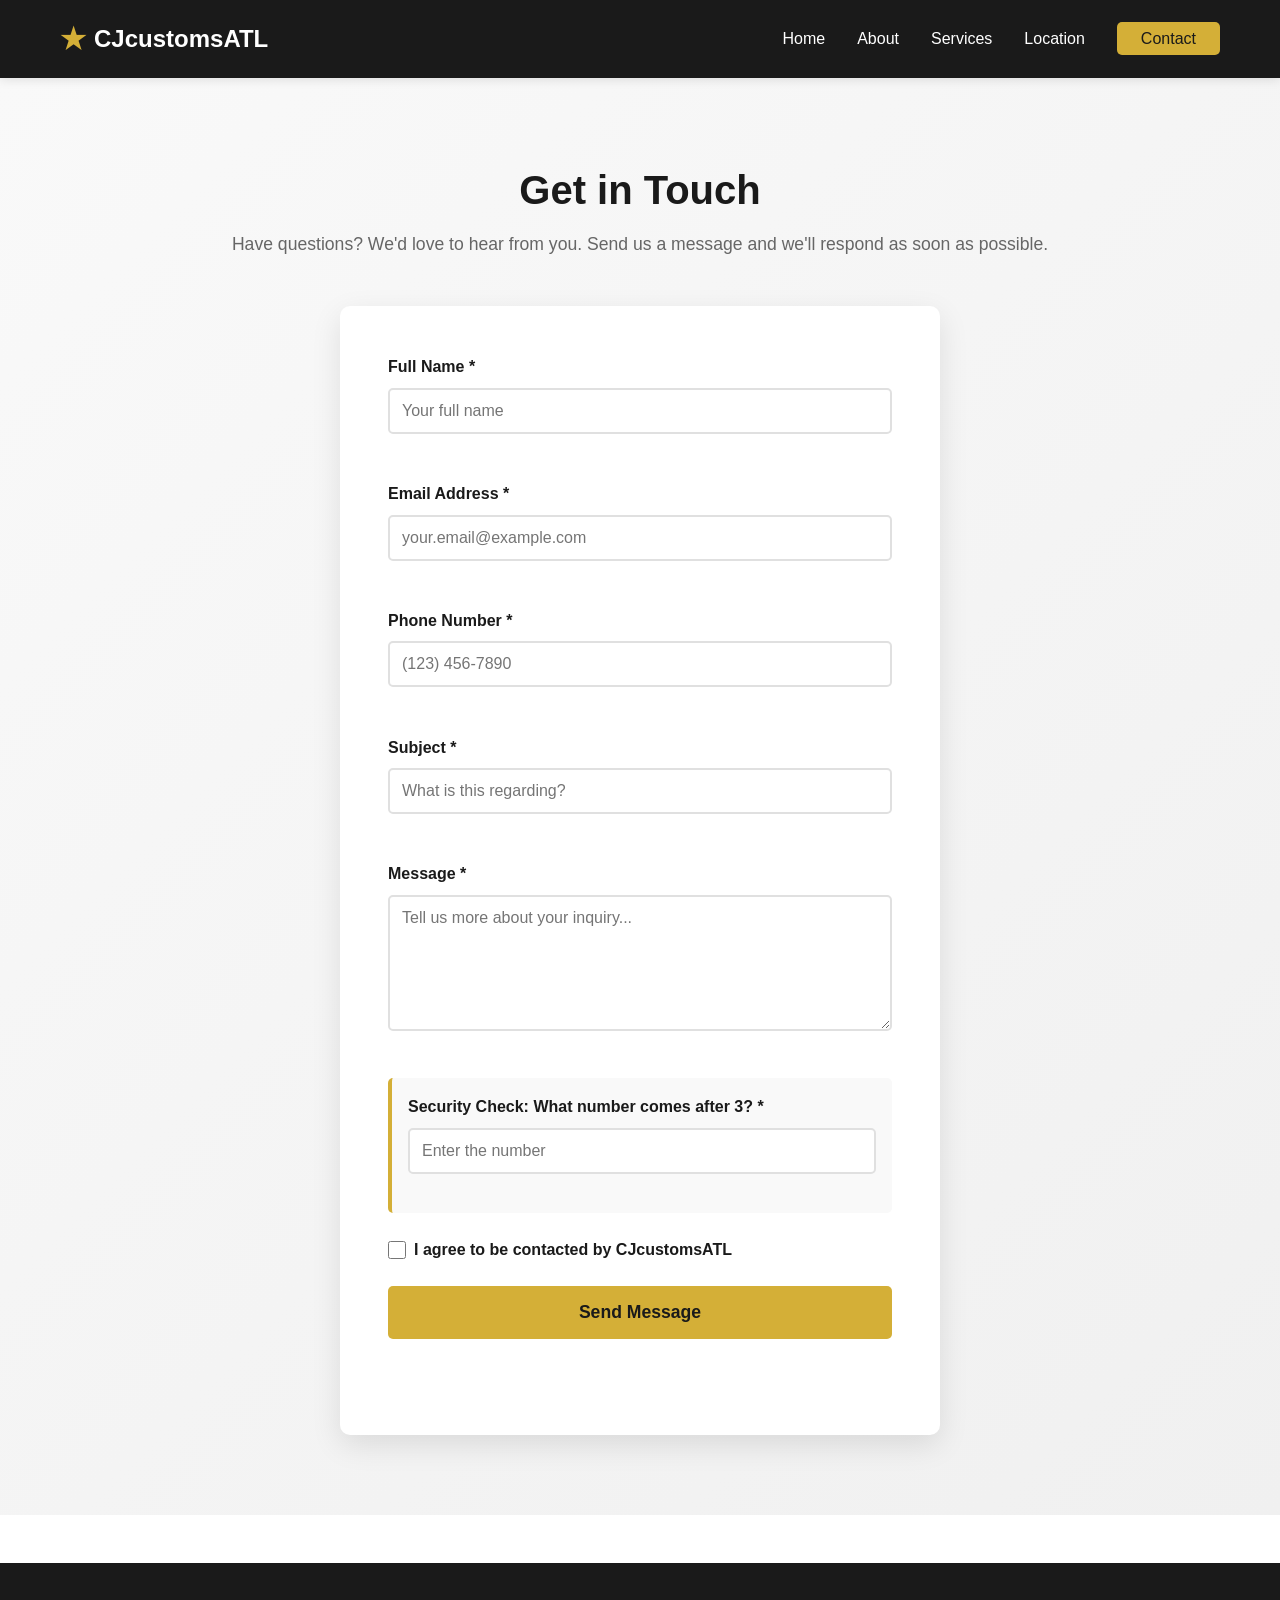
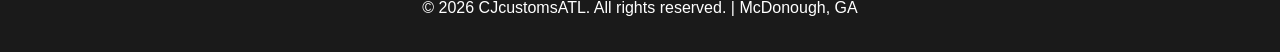
==== contact.html @ 3e55d47b "First Draft" ====
<!DOCTYPE html>
<html lang="en">
<head>
    <meta charset="UTF-8">
    <meta name="viewport" content="width=device-width, initial-scale=1.0">
    <title>Contact - CJcustomsATL</title>
    <link rel="stylesheet" href="styles.css">
</head>
<body>
    <!-- Navigation -->
    <nav class="navbar">
        <div class="container">
            <div class="nav-content">
                <div class="logo">
                    <span class="star">★</span> CJcustomsATL
                </div>
                <ul class="nav-links">
                    <li><a href="index.html#home" class="nav-link">Home</a></li>
                    <li><a href="index.html#about" class="nav-link">About</a></li>
                    <li><a href="index.html#services" class="nav-link">Services</a></li>
                    <li><a href="index.html#location" class="nav-link">Location</a></li>
                    <li><a href="contact.html" class="nav-link cta-link">Contact</a></li>
                </ul>
                <div class="hamburger">
                    <span></span>
                    <span></span>
                    <span></span>
                </div>
            </div>
        </div>
    </nav>

    <!-- Contact Section -->
    <section class="contact-section">
        <div class="container">
            <h1 class="contact-title">Get in Touch</h1>
            <p class="contact-subtitle">Have questions? We'd love to hear from you. Send us a message and we'll respond as soon as possible.</p>
            
            <div class="contact-container">
                <form id="contactForm" class="contact-form">
                    <div class="form-group">
                        <label for="name">Full Name *</label>
                        <input 
                            type="text" 
                            id="name" 
                            name="name" 
                            placeholder="Your full name"
                            required
                        >
                        <span class="error-message" id="nameError"></span>
                    </div>

                    <div class="form-group">
                        <label for="email">Email Address *</label>
                        <input 
                            type="email" 
                            id="email" 
                            name="email" 
                            placeholder="your.email@example.com"
                            required
                        >
                        <span class="error-message" id="emailError"></span>
                    </div>

                    <div class="form-group">
                        <label for="phone">Phone Number *</label>
                        <input 
                            type="tel" 
                            id="phone" 
                            name="phone" 
                            placeholder="(123) 456-7890"
                            required
                        >
                        <span class="error-message" id="phoneError"></span>
                    </div>

                    <div class="form-group">
                        <label for="subject">Subject *</label>
                        <input 
                            type="text" 
                            id="subject" 
                            name="subject" 
                            placeholder="What is this regarding?"
                            required
                        >
                        <span class="error-message" id="subjectError"></span>
                    </div>

                    <div class="form-group">
                        <label for="message">Message *</label>
                        <textarea 
                            id="message" 
                            name="message" 
                            placeholder="Tell us more about your inquiry..."
                            rows="6"
                            required
                        ></textarea>
                        <span class="error-message" id="messageError"></span>
                    </div>

                    <!-- CAPTCHA Protection -->
                    <div class="form-group captcha-group">
                        <label for="captcha">Security Check: What number comes after 3? *</label>
                        <input 
                            type="text" 
                            id="captcha" 
                            name="captcha" 
                            placeholder="Enter the number"
                            required
                        >
                        <span class="error-message" id="captchaError"></span>
                    </div>

                    <div class="form-group checkbox-group">
                        <label>
                            <input 
                                type="checkbox" 
                                id="agreeTerms" 
                                name="agreeTerms" 
                                required
                            >
                            I agree to be contacted by CJcustomsATL
                        </label>
                        <span class="error-message" id="agreeError"></span>
                    </div>

                    <button type="submit" class="btn btn-primary btn-large">Send Message</button>
                    <span class="error-message" id="formError"></span>
                    <span class="success-message" id="formSuccess"></span>
                </form>
            </div>
        </div>
    </section>

    <!-- Footer -->
    <footer class="footer">
        <div class="container">
            <p>&copy; 2026 CJcustomsATL. All rights reserved. | McDonough, GA</p>
        </div>
    </footer>

    <script src="script.js"></script>
</body>
</html>
---- styles.css ----
* {
    margin: 0;
    padding: 0;
    box-sizing: border-box;
}

:root {
    --primary-color: #d4af37;
    --secondary-color: #1a1a1a;
    --text-color: #333;
    --light-text: #666;
    --bg-color: #f9f9f9;
    --white: #ffffff;
    --error-color: #e74c3c;
    --success-color: #27ae60;
    --border-color: #e0e0e0;
}

html {
    scroll-behavior: smooth;
}

body {
    font-family: 'Segoe UI', Tahoma, Geneva, Verdana, sans-serif;
    line-height: 1.6;
    color: var(--text-color);
    background-color: var(--white);
}

.container {
    max-width: 1200px;
    margin: 0 auto;
    padding: 0 20px;
}

/* ===== NAVIGATION ===== */
.navbar {
    background-color: var(--secondary-color);
    color: var(--white);
    padding: 1rem 0;
    position: sticky;
    top: 0;
    z-index: 1000;
    box-shadow: 0 2px 10px rgba(0, 0, 0, 0.1);
}

.nav-content {
    display: flex;
    justify-content: space-between;
    align-items: center;
}

.logo {
    font-size: 1.5rem;
    font-weight: bold;
    display: flex;
    align-items: center;
    gap: 0.5rem;
}

.logo .star {
    color: var(--primary-color);
    font-size: 1.8rem;
}

.nav-links {
    display: flex;
    list-style: none;
    gap: 2rem;
    align-items: center;
}

.nav-link {
    color: var(--white);
    text-decoration: none;
    transition: color 0.3s ease;
    font-weight: 500;
}

.nav-link:hover,
.nav-link.active {
    color: var(--primary-color);
}

.cta-link {
    background-color: var(--primary-color);
    color: var(--secondary-color);
    padding: 0.5rem 1.5rem;
    border-radius: 5px;
    transition: all 0.3s ease;
}

.cta-link:hover {
    background-color: #e5c158;
    transform: translateY(-2px);
}

.hamburger {
    display: none;
    flex-direction: column;
    cursor: pointer;
}

.hamburger span {
    width: 25px;
    height: 3px;
    background-color: var(--white);
    margin: 5px 0;
    transition: 0.3s;
}

/* ===== HERO SECTION ===== */
.hero {
    background: linear-gradient(135deg, var(--secondary-color) 0%, #2d2d2d 100%);
    color: var(--white);
    padding: 120px 0;
    text-align: center;
    position: relative;
    overflow: hidden;
}

.hero-overlay {
    position: absolute;
    top: 0;
    left: 0;
    right: 0;
    bottom: 0;
    background: radial-gradient(circle at 20% 50%, rgba(212, 175, 55, 0.1) 0%, transparent 50%),
                radial-gradient(circle at 80% 80%, rgba(212, 175, 55, 0.05) 0%, transparent 50%);
    pointer-events: none;
}

.hero-content {
    position: relative;
    z-index: 2;
    animation: fadeInUp 0.8s ease;
}

.hero-title {
    font-size: 3.5rem;
    font-weight: bold;
    margin-bottom: 1rem;
    display: flex;
    justify-content: center;
    align-items: center;
    gap: 1rem;
    flex-wrap: wrap;
}

.star {
    color: var(--primary-color);
}

.star.large {
    font-size: 3.5rem;
    animation: twinkle 2s ease-in-out infinite;
}

.hero-subtitle {
    font-size: 1.8rem;
    margin-bottom: 0.5rem;
    color: var(--primary-color);
}

.hero-description {
    font-size: 1.1rem;
    margin-bottom: 2rem;
    color: #ddd;
}

/* ===== BUTTONS ===== */
.btn {
    display: inline-block;
    padding: 0.75rem 2rem;
    border: none;
    border-radius: 5px;
    cursor: pointer;
    font-size: 1rem;
    transition: all 0.3s ease;
    text-decoration: none;
    font-weight: 600;
}

.btn-primary {
    background-color: var(--primary-color);
    color: var(--secondary-color);
}

.btn-primary:hover {
    background-color: #e5c158;
    transform: translateY(-3px);
    box-shadow: 0 10px 25px rgba(212, 175, 55, 0.3);
}

.btn-large {
    padding: 1rem 2.5rem;
    font-size: 1.1rem;
    width: 100%;
}

/* ===== SECTIONS ===== */
section {
    padding: 80px 0;
}

.section-title {
    font-size: 2.5rem;
    text-align: center;
    margin-bottom: 3rem;
    color: var(--secondary-color);
    position: relative;
    display: inline-block;
    width: 100%;
}

.section-title::after {
    content: '';
    position: absolute;
    bottom: -15px;
    left: 50%;
    transform: translateX(-50%);
    width: 60px;
    height: 4px;
    background-color: var(--primary-color);
    border-radius: 2px;
}

/* ===== ABOUT SECTION ===== */
.about {
    background-color: var(--white);
}

.about-content {
    display: grid;
    grid-template-columns: 1fr;
    gap: 3rem;
    align-items: center;
}

.about-text p {
    font-size: 1.1rem;
    color: var(--light-text);
    margin-bottom: 1.5rem;
    line-height: 1.8;
}

.stats {
    display: grid;
    grid-template-columns: repeat(3, 1fr);
    gap: 2rem;
    margin-top: 2rem;
}

.stat {
    text-align: center;
    padding: 2rem;
    background: linear-gradient(135deg, #f5f5f5 0%, #ebebeb 100%);
    border-radius: 10px;
    transition: transform 0.3s ease;
}

.stat:hover {
    transform: translateY(-5px);
}

.stat h3 {
    color: var(--primary-color);
    font-size: 2rem;
    margin-bottom: 0.5rem;
}

.stat p {
    color: var(--light-text);
}

/* ===== SERVICES SECTION ===== */
.services {
    background: linear-gradient(135deg, #f5f5f5 0%, #efefef 100%);
}

.services-grid {
    display: grid;
    grid-template-columns: repeat(auto-fit, minmax(300px, 1fr));
    gap: 2rem;
}

.service-card {
    background-color: var(--white);
    padding: 2rem;
    border-radius: 10px;
    text-align: center;
    transition: all 0.3s ease;
    box-shadow: 0 5px 15px rgba(0, 0, 0, 0.1);
}

.service-card:hover {
    transform: translateY(-10px);
    box-shadow: 0 15px 35px rgba(212, 175, 55, 0.2);
}

.service-icon {
    font-size: 3rem;
    color: var(--primary-color);
    margin-bottom: 1rem;
}

.service-card h3 {
    font-size: 1.5rem;
    margin-bottom: 1rem;
    color: var(--secondary-color);
}

.service-card p {
    color: var(--light-text);
    line-height: 1.6;
}

/* ===== LOCATION SECTION ===== */
.location {
    background-color: var(--secondary-color);
    color: var(--white);
    text-align: center;
}

.location-info h3 {
    font-size: 2rem;
    margin-bottom: 1rem;
    color: var(--primary-color);
}

.location-info p {
    font-size: 1.1rem;
    margin-bottom: 1rem;
}

.location-details {
    background: rgba(212, 175, 55, 0.1);
    padding: 2rem;
    border-radius: 10px;
    margin-top: 2rem;
}

.location-details p {
    margin-bottom: 0.5rem;
}

/* ===== CONTACT SECTION ===== */
.contact-section {
    padding: 80px 0;
    background: linear-gradient(135deg, #f9f9f9 0%, #f0f0f0 100%);
    min-height: 100vh;
}

.contact-title {
    font-size: 2.5rem;
    text-align: center;
    margin-bottom: 0.5rem;
    color: var(--secondary-color);
}

.contact-subtitle {
    text-align: center;
    color: var(--light-text);
    margin-bottom: 3rem;
    font-size: 1.1rem;
}

.contact-container {
    max-width: 600px;
    margin: 0 auto;
    background-color: var(--white);
    padding: 3rem;
    border-radius: 10px;
    box-shadow: 0 10px 30px rgba(0, 0, 0, 0.1);
}

/* ===== FORM STYLES ===== */
.contact-form {
    display: flex;
    flex-direction: column;
    gap: 1.5rem;
}

.form-group {
    display: flex;
    flex-direction: column;
}

.form-group label {
    margin-bottom: 0.5rem;
    font-weight: 600;
    color: var(--secondary-color);
}

.form-group input,
.form-group textarea {
    padding: 0.75rem;
    border: 2px solid var(--border-color);
    border-radius: 5px;
    font-family: inherit;
    font-size: 1rem;
    transition: border-color 0.3s ease;
}

.form-group input:focus,
.form-group textarea:focus {
    outline: none;
    border-color: var(--primary-color);
    box-shadow: 0 0 0 3px rgba(212, 175, 55, 0.1);
}

.form-group input.error,
.form-group textarea.error {
    border-color: var(--error-color);
}

.error-message {
    color: var(--error-color);
    font-size: 0.85rem;
    margin-top: 0.25rem;
    min-height: 1.2rem;
}

.success-message {
    color: var(--success-color);
    font-size: 0.95rem;
    text-align: center;
    padding: 1rem;
    background-color: rgba(39, 174, 96, 0.1);
    border-radius: 5px;
    display: none;
}

.success-message.show {
    display: block;
    animation: slideDown 0.3s ease;
}

.captcha-group {
    background-color: #f9f9f9;
    padding: 1rem;
    border-radius: 5px;
    border-left: 4px solid var(--primary-color);
}

.checkbox-group {
    flex-direction: row;
    align-items: center;
    gap: 0.5rem;
}

.checkbox-group label {
    margin-bottom: 0;
    display: flex;
    align-items: center;
    gap: 0.5rem;
    cursor: pointer;
}

.checkbox-group input[type="checkbox"] {
    width: 18px;
    height: 18px;
    cursor: pointer;
    accent-color: var(--primary-color);
}

.form-group.checkbox-group .error-message {
    grid-column: 1 / -1;
}

/* ===== FOOTER ===== */
.footer {
    background-color: var(--secondary-color);
    color: var(--white);
    text-align: center;
    padding: 2rem 0;
    margin-top: 3rem;
}

/* ===== ANIMATIONS ===== */
@keyframes fadeInUp {
    from {
        opacity: 0;
        transform: translateY(30px);
    }
    to {
        opacity: 1;
        transform: translateY(0);
    }
}

@keyframes twinkle {
    0%, 100% {
        opacity: 1;
    }
    50% {
        opacity: 0.6;
    }
}

@keyframes slideDown {
    from {
        opacity: 0;
        transform: translateY(-10px);
    }
    to {
        opacity: 1;
        transform: translateY(0);
    }
}

/* ===== RESPONSIVE DESIGN ===== */
@media (max-width: 768px) {
    .hamburger {
        display: flex;
    }

    .nav-links {
        display: none;
    }

    .hero-title {
        font-size: 2rem;
    }

    .hero-subtitle {
        font-size: 1.3rem;
    }

    .star.large {
        font-size: 2rem;
    }

    .section-title {
        font-size: 1.8rem;
    }

    .stats {
        grid-template-columns: 1fr;
    }

    .services-grid {
        grid-template-columns: 1fr;
    }

    .hero {
        padding: 60px 0;
    }

    section {
        padding: 40px 0;
    }

    .contact-container {
        padding: 2rem 1rem;
    }

    .contact-form {
        gap: 1rem;
    }

    .form-group input,
    .form-group textarea {
        font-size: 16px;
    }
}

@media (max-width: 480px) {
    .hero-title {
        font-size: 1.5rem;
    }

    .section-title {
        font-size: 1.5rem;
    }

    .btn-large {
        padding: 0.75rem 1.5rem;
        font-size: 1rem;
    }

    .contact-container {
        padding: 1.5rem 1rem;
    }
}
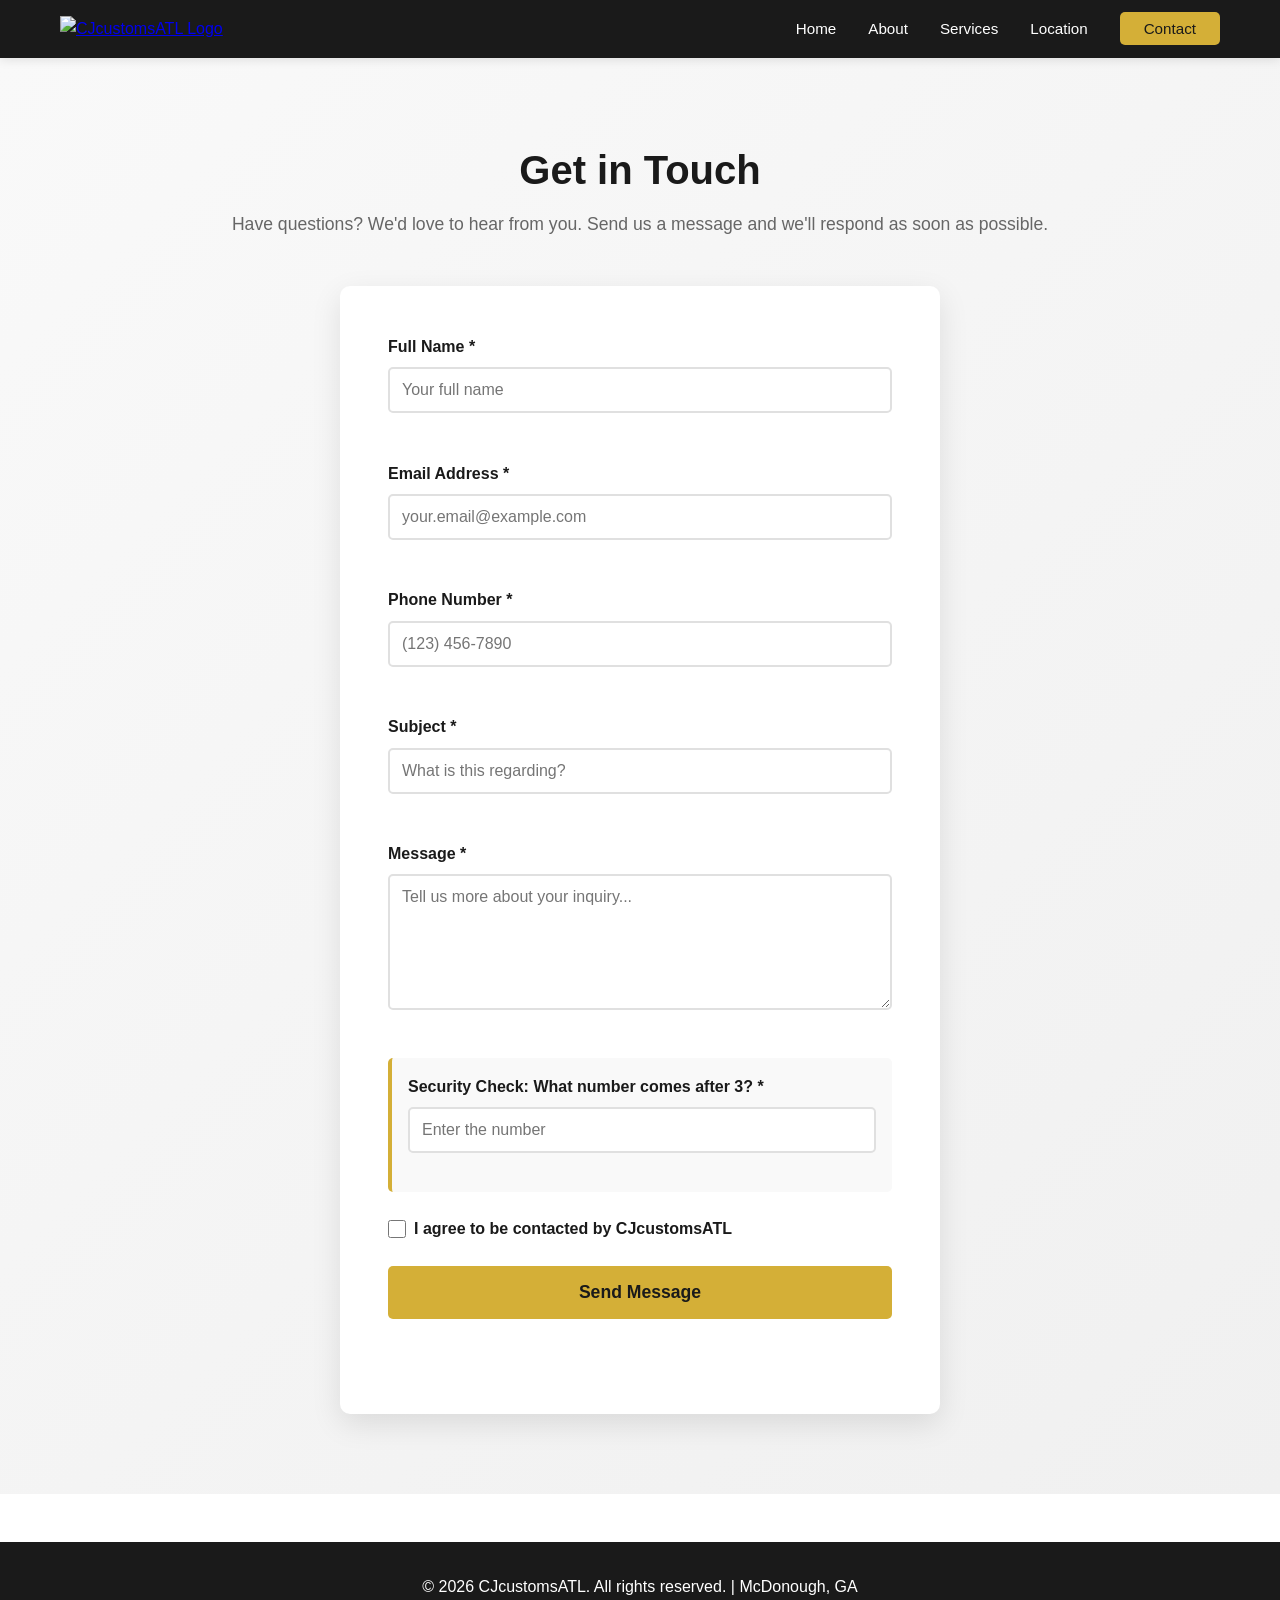
==== commit c618f138: "Refactor contact.html for improved structure" ====
--- a/contact.html
+++ b/contact.html
@@ -11,9 +11,9 @@
     <nav class="navbar">
         <div class="container">
             <div class="nav-content">
-                <div class="logo">
-                    <span class="star">★</span> CJcustomsATL
-                </div>
+                <a href="index.html#home" class="logo-link">
+                    <img src="logo.png" alt="CJcustomsATL Logo" class="logo-image">
+                </a>
                 <ul class="nav-links">
                     <li><a href="index.html#home" class="nav-link">Home</a></li>
                     <li><a href="index.html#about" class="nav-link">About</a></li>
@@ -141,4 +141,4 @@
 
     <script src="script.js"></script>
 </body>
-</html>+</html>
--- a/styles.css
+++ b/styles.css
@@ -75,6 +75,7 @@
     text-decoration: none;
     transition: color 0.3s ease;
     font-weight: 500;
+    font-size: 0.95rem;
 }
 
 .nav-link:hover,
@@ -315,6 +316,254 @@
     line-height: 1.6;
 }
 
+/* ===== GALLERY SECTION ===== */
+.gallery {
+    background-color: var(--white);
+}
+
+.gallery-filters {
+    display: flex;
+    justify-content: center;
+    gap: 1rem;
+    margin-bottom: 3rem;
+    flex-wrap: wrap;
+}
+
+.gallery-filter {
+    padding: 0.75rem 1.5rem;
+    border: 2px solid var(--border-color);
+    background-color: var(--white);
+    color: var(--text-color);
+    cursor: pointer;
+    border-radius: 25px;
+    transition: all 0.3s ease;
+    font-weight: 600;
+    font-size: 0.95rem;
+}
+
+.gallery-filter:hover,
+.gallery-filter.active {
+    background-color: var(--primary-color);
+    color: var(--secondary-color);
+    border-color: var(--primary-color);
+}
+
+.gallery-grid {
+    display: grid;
+    grid-template-columns: repeat(auto-fill, minmax(280px, 1fr));
+    gap: 2rem;
+}
+
+.gallery-item {
+    position: relative;
+    cursor: pointer;
+    border-radius: 10px;
+    overflow: hidden;
+    box-shadow: 0 5px 15px rgba(0, 0, 0, 0.1);
+    transition: all 0.3s ease;
+}
+
+.gallery-item.hidden {
+    display: none;
+}
+
+.gallery-item:hover {
+    transform: translateY(-10px);
+    box-shadow: 0 15px 35px rgba(212, 175, 55, 0.2);
+}
+
+.gallery-image {
+    position: relative;
+    width: 100%;
+    height: 250px;
+    overflow: hidden;
+    background-color: #f0f0f0;
+}
+
+.gallery-image img {
+    width: 100%;
+    height: 100%;
+    object-fit: cover;
+    transition: transform 0.3s ease;
+}
+
+.gallery-item:hover .gallery-image img {
+    transform: scale(1.1);
+}
+
+.gallery-overlay {
+    position: absolute;
+    top: 0;
+    left: 0;
+    right: 0;
+    bottom: 0;
+    background: rgba(0, 0, 0, 0.5);
+    display: flex;
+    align-items: center;
+    justify-content: center;
+    opacity: 0;
+    transition: opacity 0.3s ease;
+}
+
+.gallery-item:hover .gallery-overlay {
+    opacity: 1;
+}
+
+.view-icon {
+    font-size: 2rem;
+    animation: pulse 1s ease-in-out infinite;
+}
+
+.gallery-item h3 {
+    padding: 1rem;
+    font-size: 1.2rem;
+    color: var(--secondary-color);
+    margin: 0;
+}
+
+.gallery-item p {
+    padding: 0 1rem 1rem;
+    color: var(--light-text);
+    font-size: 0.9rem;
+    margin: 0;
+}
+
+/* ===== LIGHTBOX ===== */
+.lightbox {
+    display: none;
+    position: fixed;
+    top: 0;
+    left: 0;
+    width: 100%;
+    height: 100%;
+    background: rgba(0, 0, 0, 0.9);
+    z-index: 2000;
+    align-items: center;
+    justify-content: center;
+}
+
+.lightbox.active {
+    display: flex;
+}
+
+.lightbox-content {
+    position: relative;
+    max-width: 90%;
+    max-height: 90vh;
+    display: flex;
+    flex-direction: column;
+    align-items: center;
+    gap: 1rem;
+}
+
+.lightbox-image {
+    max-width: 100%;
+    max-height: 70vh;
+    object-fit: contain;
+    border-radius: 10px;
+}
+
+.lightbox-caption {
+    color: var(--white);
+    font-size: 1.1rem;
+    text-align: center;
+}
+
+.lightbox-close,
+.lightbox-prev,
+.lightbox-next {
+    position: absolute;
+    background-color: var(--primary-color);
+    color: var(--secondary-color);
+    border: none;
+    font-size: 1.5rem;
+    padding: 0.75rem 1rem;
+    cursor: pointer;
+    border-radius: 5px;
+    transition: all 0.3s ease;
+    font-weight: bold;
+}
+
+.lightbox-close:hover,
+.lightbox-prev:hover,
+.lightbox-next:hover {
+    background-color: #e5c158;
+    transform: scale(1.1);
+}
+
+.lightbox-close {
+    top: 1rem;
+    right: 1rem;
+}
+
+.lightbox-prev {
+    left: 1rem;
+    top: 50%;
+    transform: translateY(-50%);
+}
+
+.lightbox-next {
+    right: 1rem;
+    top: 50%;
+    transform: translateY(-50%);
+}
+
+/* ===== VIDEOS SECTION ===== */
+.videos {
+    background: linear-gradient(135deg, #f5f5f5 0%, #efefef 100%);
+}
+
+.videos-grid {
+    display: grid;
+    grid-template-columns: repeat(auto-fit, minmax(350px, 1fr));
+    gap: 3rem;
+}
+
+.video-item {
+    background-color: var(--white);
+    border-radius: 10px;
+    overflow: hidden;
+    box-shadow: 0 5px 15px rgba(0, 0, 0, 0.1);
+    transition: all 0.3s ease;
+}
+
+.video-item:hover {
+    transform: translateY(-10px);
+    box-shadow: 0 15px 35px rgba(212, 175, 55, 0.2);
+}
+
+.video-wrapper {
+    position: relative;
+    width: 100%;
+    padding-bottom: 56.25%;
+    height: 0;
+    overflow: hidden;
+    background-color: #000;
+}
+
+.video-wrapper iframe {
+    position: absolute;
+    top: 0;
+    left: 0;
+    width: 100%;
+    height: 100%;
+    border: none;
+}
+
+.video-item h3 {
+    padding: 1.5rem 1.5rem 0.5rem;
+    font-size: 1.3rem;
+    color: var(--secondary-color);
+    margin: 0;
+}
+
+.video-item p {
+    padding: 0 1.5rem 1.5rem;
+    color: var(--light-text);
+    margin: 0;
+    line-height: 1.6;
+}
+
 /* ===== LOCATION SECTION ===== */
 .location {
     background-color: var(--secondary-color);
@@ -509,6 +758,15 @@
     }
 }
 
+@keyframes pulse {
+    0%, 100% {
+        transform: scale(1);
+    }
+    50% {
+        transform: scale(1.2);
+    }
+}
+
 /* ===== RESPONSIVE DESIGN ===== */
 @media (max-width: 768px) {
     .hamburger {
@@ -543,6 +801,29 @@
         grid-template-columns: 1fr;
     }
 
+    .gallery-grid {
+        grid-template-columns: repeat(auto-fill, minmax(200px, 1fr));
+        gap: 1rem;
+    }
+
+    .gallery-image {
+        height: 200px;
+    }
+
+    .gallery-filters {
+        gap: 0.5rem;
+    }
+
+    .gallery-filter {
+        padding: 0.5rem 1rem;
+        font-size: 0.85rem;
+    }
+
+    .videos-grid {
+        grid-template-columns: 1fr;
+        gap: 2rem;
+    }
+
     .hero {
         padding: 60px 0;
     }
@@ -563,6 +844,12 @@
     .form-group textarea {
         font-size: 16px;
     }
+
+    .lightbox-prev,
+    .lightbox-next {
+        font-size: 1.2rem;
+        padding: 0.5rem 0.75rem;
+    }
 }
 
 @media (max-width: 480px) {
@@ -582,4 +869,26 @@
     .contact-container {
         padding: 1.5rem 1rem;
     }
-}+
+    .gallery-grid {
+        grid-template-columns: repeat(auto-fill, minmax(150px, 1fr));
+        gap: 0.75rem;
+    }
+
+    .gallery-image {
+        height: 150px;
+    }
+
+    .nav-links {
+        flex-direction: column;
+    }
+
+    .lightbox-content {
+        max-width: 95%;
+    }
+
+    .lightbox-prev,
+    .lightbox-next {
+        display: none;
+    }
+}
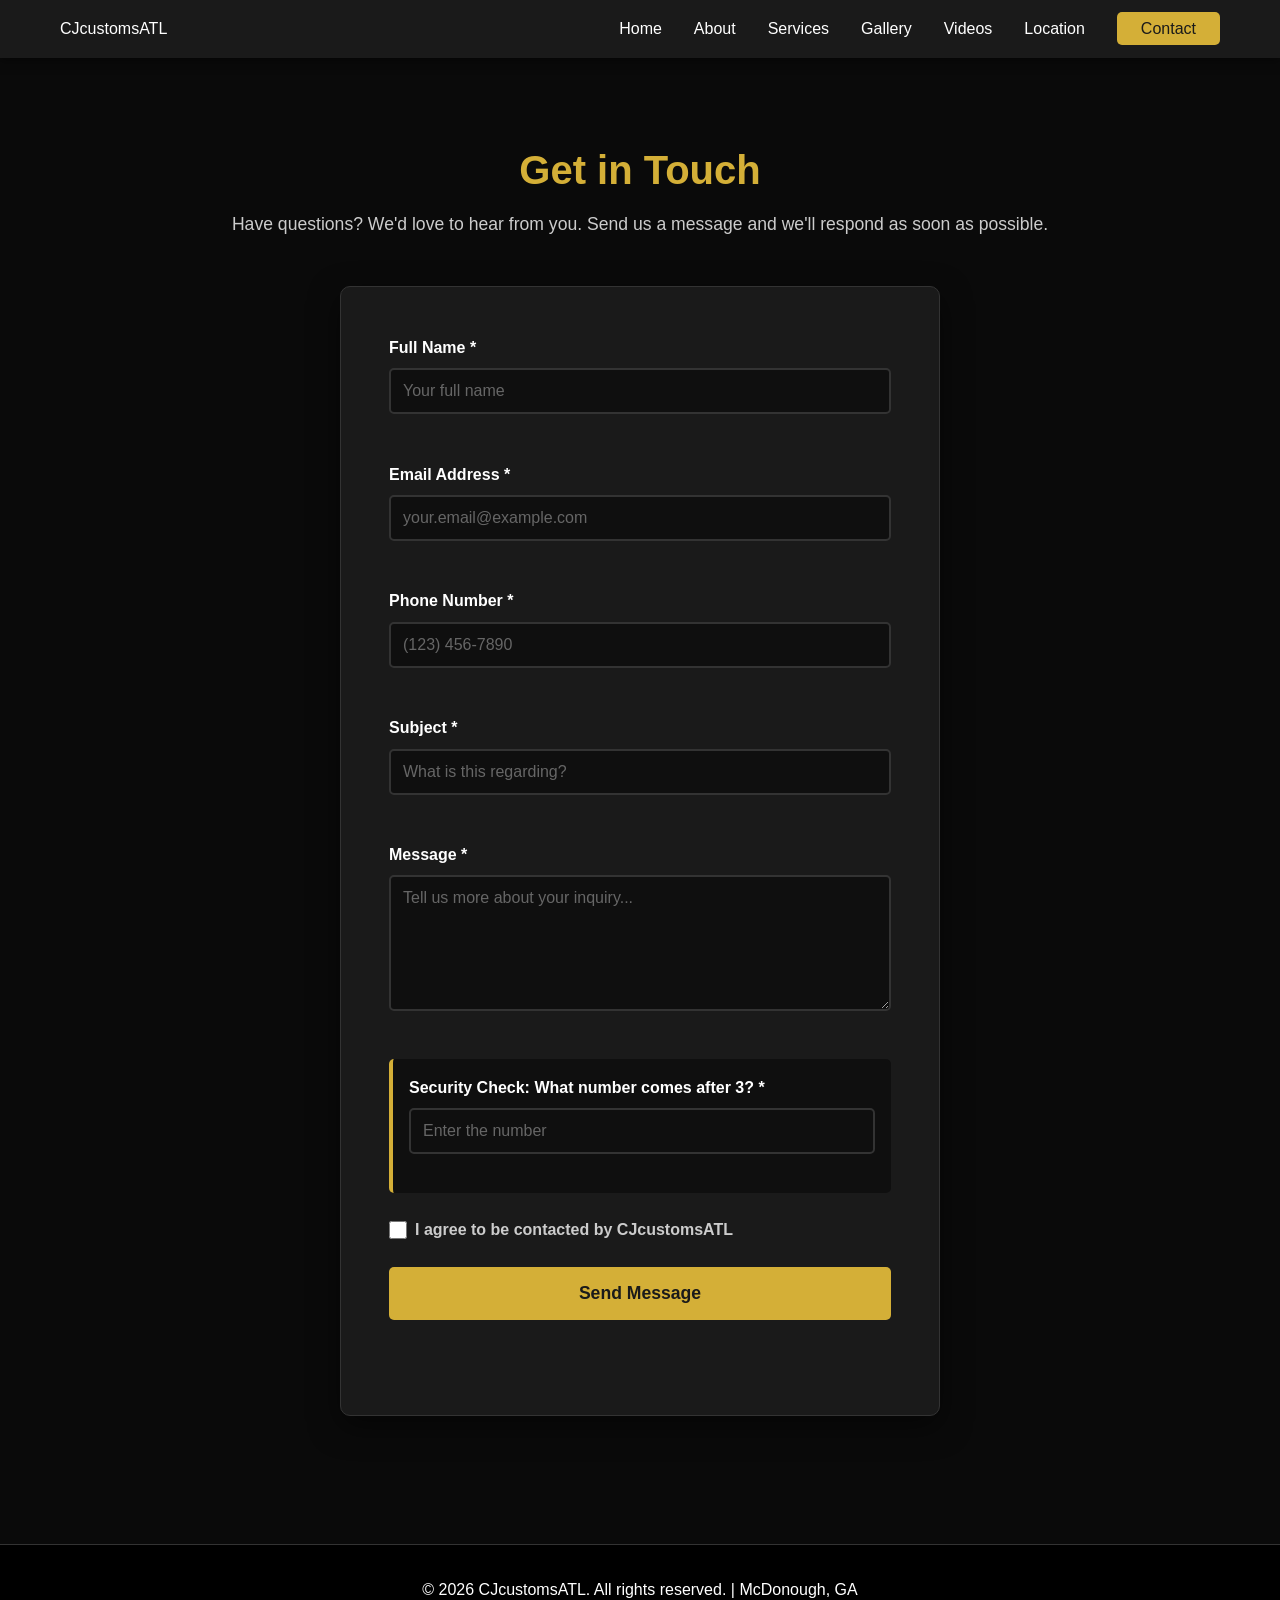
==== commit 349c36be: "Refactor contact.html structure and navigation" ====
--- a/contact.html
+++ b/contact.html
@@ -11,13 +11,13 @@
     <nav class="navbar">
         <div class="container">
             <div class="nav-content">
-                <a href="index.html#home" class="logo-link">
-                    <img src="logo.png" alt="CJcustomsATL Logo" class="logo-image">
-                </a>
+                <div class="logo">CJcustomsATL</div>
                 <ul class="nav-links">
                     <li><a href="index.html#home" class="nav-link">Home</a></li>
                     <li><a href="index.html#about" class="nav-link">About</a></li>
                     <li><a href="index.html#services" class="nav-link">Services</a></li>
+                    <li><a href="index.html#gallery" class="nav-link">Gallery</a></li>
+                    <li><a href="index.html#videos" class="nav-link">Videos</a></li>
                     <li><a href="index.html#location" class="nav-link">Location</a></li>
                     <li><a href="contact.html" class="nav-link cta-link">Contact</a></li>
                 </ul>
--- a/styles.css
+++ b/styles.css
@@ -7,13 +7,13 @@
 :root {
     --primary-color: #d4af37;
     --secondary-color: #1a1a1a;
-    --text-color: #333;
-    --light-text: #666;
-    --bg-color: #f9f9f9;
+    --text-color: #ffffff;
+    --light-text: #cccccc;
+    --bg-color: #0a0a0a;
     --white: #ffffff;
     --error-color: #e74c3c;
     --success-color: #27ae60;
-    --border-color: #e0e0e0;
+    --border-color: #333333;
 }
 
 html {
@@ -24,7 +24,7 @@
     font-family: 'Segoe UI', Tahoma, Geneva, Verdana, sans-serif;
     line-height: 1.6;
     color: var(--text-color);
-    background-color: var(--white);
+    background-color: var(--bg-color);
 }
 
 .container {
@@ -41,7 +41,7 @@
     position: sticky;
     top: 0;
     z-index: 1000;
-    box-shadow: 0 2px 10px rgba(0, 0, 0, 0.1);
+    box-shadow: 0 2px 10px rgba(0, 0, 0, 0.5);
 }
 
 .nav-content {
@@ -50,17 +50,22 @@
     align-items: center;
 }
 
-.logo {
-    font-size: 1.5rem;
-    font-weight: bold;
+/* ===== LOGO ===== */
+.logo-link {
     display: flex;
     align-items: center;
-    gap: 0.5rem;
-}
-
-.logo .star {
-    color: var(--primary-color);
-    font-size: 1.8rem;
+    text-decoration: none;
+    transition: transform 0.3s ease;
+}
+
+.logo-link:hover {
+    transform: scale(1.05);
+}
+
+.logo-image {
+    height: 60px;
+    width: auto;
+    object-fit: contain;
 }
 
 .nav-links {
@@ -75,7 +80,6 @@
     text-decoration: none;
     transition: color 0.3s ease;
     font-weight: 500;
-    font-size: 0.95rem;
 }
 
 .nav-link:hover,
@@ -112,7 +116,7 @@
 
 /* ===== HERO SECTION ===== */
 .hero {
-    background: linear-gradient(135deg, var(--secondary-color) 0%, #2d2d2d 100%);
+    background: linear-gradient(135deg, var(--secondary-color) 0%, #0f0f0f 100%);
     color: var(--white);
     padding: 120px 0;
     text-align: center;
@@ -166,7 +170,7 @@
 .hero-description {
     font-size: 1.1rem;
     margin-bottom: 2rem;
-    color: #ddd;
+    color: var(--light-text);
 }
 
 /* ===== BUTTONS ===== */
@@ -208,7 +212,7 @@
     font-size: 2.5rem;
     text-align: center;
     margin-bottom: 3rem;
-    color: var(--secondary-color);
+    color: var(--primary-color);
     position: relative;
     display: inline-block;
     width: 100%;
@@ -228,7 +232,7 @@
 
 /* ===== ABOUT SECTION ===== */
 .about {
-    background-color: var(--white);
+    background-color: var(--secondary-color);
 }
 
 .about-content {
@@ -255,13 +259,15 @@
 .stat {
     text-align: center;
     padding: 2rem;
-    background: linear-gradient(135deg, #f5f5f5 0%, #ebebeb 100%);
+    background: linear-gradient(135deg, #1a1a2e 0%, #0f1419 100%);
     border-radius: 10px;
     transition: transform 0.3s ease;
+    border: 1px solid var(--border-color);
 }
 
 .stat:hover {
     transform: translateY(-5px);
+    border-color: var(--primary-color);
 }
 
 .stat h3 {
@@ -276,7 +282,7 @@
 
 /* ===== SERVICES SECTION ===== */
 .services {
-    background: linear-gradient(135deg, #f5f5f5 0%, #efefef 100%);
+    background: var(--bg-color);
 }
 
 .services-grid {
@@ -286,17 +292,19 @@
 }
 
 .service-card {
-    background-color: var(--white);
+    background-color: var(--secondary-color);
     padding: 2rem;
     border-radius: 10px;
     text-align: center;
     transition: all 0.3s ease;
-    box-shadow: 0 5px 15px rgba(0, 0, 0, 0.1);
+    box-shadow: 0 5px 15px rgba(0, 0, 0, 0.3);
+    border: 1px solid var(--border-color);
 }
 
 .service-card:hover {
     transform: translateY(-10px);
     box-shadow: 0 15px 35px rgba(212, 175, 55, 0.2);
+    border-color: var(--primary-color);
 }
 
 .service-icon {
@@ -308,7 +316,7 @@
 .service-card h3 {
     font-size: 1.5rem;
     margin-bottom: 1rem;
-    color: var(--secondary-color);
+    color: var(--white);
 }
 
 .service-card p {
@@ -316,254 +324,6 @@
     line-height: 1.6;
 }
 
-/* ===== GALLERY SECTION ===== */
-.gallery {
-    background-color: var(--white);
-}
-
-.gallery-filters {
-    display: flex;
-    justify-content: center;
-    gap: 1rem;
-    margin-bottom: 3rem;
-    flex-wrap: wrap;
-}
-
-.gallery-filter {
-    padding: 0.75rem 1.5rem;
-    border: 2px solid var(--border-color);
-    background-color: var(--white);
-    color: var(--text-color);
-    cursor: pointer;
-    border-radius: 25px;
-    transition: all 0.3s ease;
-    font-weight: 600;
-    font-size: 0.95rem;
-}
-
-.gallery-filter:hover,
-.gallery-filter.active {
-    background-color: var(--primary-color);
-    color: var(--secondary-color);
-    border-color: var(--primary-color);
-}
-
-.gallery-grid {
-    display: grid;
-    grid-template-columns: repeat(auto-fill, minmax(280px, 1fr));
-    gap: 2rem;
-}
-
-.gallery-item {
-    position: relative;
-    cursor: pointer;
-    border-radius: 10px;
-    overflow: hidden;
-    box-shadow: 0 5px 15px rgba(0, 0, 0, 0.1);
-    transition: all 0.3s ease;
-}
-
-.gallery-item.hidden {
-    display: none;
-}
-
-.gallery-item:hover {
-    transform: translateY(-10px);
-    box-shadow: 0 15px 35px rgba(212, 175, 55, 0.2);
-}
-
-.gallery-image {
-    position: relative;
-    width: 100%;
-    height: 250px;
-    overflow: hidden;
-    background-color: #f0f0f0;
-}
-
-.gallery-image img {
-    width: 100%;
-    height: 100%;
-    object-fit: cover;
-    transition: transform 0.3s ease;
-}
-
-.gallery-item:hover .gallery-image img {
-    transform: scale(1.1);
-}
-
-.gallery-overlay {
-    position: absolute;
-    top: 0;
-    left: 0;
-    right: 0;
-    bottom: 0;
-    background: rgba(0, 0, 0, 0.5);
-    display: flex;
-    align-items: center;
-    justify-content: center;
-    opacity: 0;
-    transition: opacity 0.3s ease;
-}
-
-.gallery-item:hover .gallery-overlay {
-    opacity: 1;
-}
-
-.view-icon {
-    font-size: 2rem;
-    animation: pulse 1s ease-in-out infinite;
-}
-
-.gallery-item h3 {
-    padding: 1rem;
-    font-size: 1.2rem;
-    color: var(--secondary-color);
-    margin: 0;
-}
-
-.gallery-item p {
-    padding: 0 1rem 1rem;
-    color: var(--light-text);
-    font-size: 0.9rem;
-    margin: 0;
-}
-
-/* ===== LIGHTBOX ===== */
-.lightbox {
-    display: none;
-    position: fixed;
-    top: 0;
-    left: 0;
-    width: 100%;
-    height: 100%;
-    background: rgba(0, 0, 0, 0.9);
-    z-index: 2000;
-    align-items: center;
-    justify-content: center;
-}
-
-.lightbox.active {
-    display: flex;
-}
-
-.lightbox-content {
-    position: relative;
-    max-width: 90%;
-    max-height: 90vh;
-    display: flex;
-    flex-direction: column;
-    align-items: center;
-    gap: 1rem;
-}
-
-.lightbox-image {
-    max-width: 100%;
-    max-height: 70vh;
-    object-fit: contain;
-    border-radius: 10px;
-}
-
-.lightbox-caption {
-    color: var(--white);
-    font-size: 1.1rem;
-    text-align: center;
-}
-
-.lightbox-close,
-.lightbox-prev,
-.lightbox-next {
-    position: absolute;
-    background-color: var(--primary-color);
-    color: var(--secondary-color);
-    border: none;
-    font-size: 1.5rem;
-    padding: 0.75rem 1rem;
-    cursor: pointer;
-    border-radius: 5px;
-    transition: all 0.3s ease;
-    font-weight: bold;
-}
-
-.lightbox-close:hover,
-.lightbox-prev:hover,
-.lightbox-next:hover {
-    background-color: #e5c158;
-    transform: scale(1.1);
-}
-
-.lightbox-close {
-    top: 1rem;
-    right: 1rem;
-}
-
-.lightbox-prev {
-    left: 1rem;
-    top: 50%;
-    transform: translateY(-50%);
-}
-
-.lightbox-next {
-    right: 1rem;
-    top: 50%;
-    transform: translateY(-50%);
-}
-
-/* ===== VIDEOS SECTION ===== */
-.videos {
-    background: linear-gradient(135deg, #f5f5f5 0%, #efefef 100%);
-}
-
-.videos-grid {
-    display: grid;
-    grid-template-columns: repeat(auto-fit, minmax(350px, 1fr));
-    gap: 3rem;
-}
-
-.video-item {
-    background-color: var(--white);
-    border-radius: 10px;
-    overflow: hidden;
-    box-shadow: 0 5px 15px rgba(0, 0, 0, 0.1);
-    transition: all 0.3s ease;
-}
-
-.video-item:hover {
-    transform: translateY(-10px);
-    box-shadow: 0 15px 35px rgba(212, 175, 55, 0.2);
-}
-
-.video-wrapper {
-    position: relative;
-    width: 100%;
-    padding-bottom: 56.25%;
-    height: 0;
-    overflow: hidden;
-    background-color: #000;
-}
-
-.video-wrapper iframe {
-    position: absolute;
-    top: 0;
-    left: 0;
-    width: 100%;
-    height: 100%;
-    border: none;
-}
-
-.video-item h3 {
-    padding: 1.5rem 1.5rem 0.5rem;
-    font-size: 1.3rem;
-    color: var(--secondary-color);
-    margin: 0;
-}
-
-.video-item p {
-    padding: 0 1.5rem 1.5rem;
-    color: var(--light-text);
-    margin: 0;
-    line-height: 1.6;
-}
-
 /* ===== LOCATION SECTION ===== */
 .location {
     background-color: var(--secondary-color);
@@ -580,6 +340,7 @@
 .location-info p {
     font-size: 1.1rem;
     margin-bottom: 1rem;
+    color: var(--light-text);
 }
 
 .location-details {
@@ -587,6 +348,7 @@
     padding: 2rem;
     border-radius: 10px;
     margin-top: 2rem;
+    border: 1px solid var(--primary-color);
 }
 
 .location-details p {
@@ -596,7 +358,7 @@
 /* ===== CONTACT SECTION ===== */
 .contact-section {
     padding: 80px 0;
-    background: linear-gradient(135deg, #f9f9f9 0%, #f0f0f0 100%);
+    background: var(--bg-color);
     min-height: 100vh;
 }
 
@@ -604,7 +366,7 @@
     font-size: 2.5rem;
     text-align: center;
     margin-bottom: 0.5rem;
-    color: var(--secondary-color);
+    color: var(--primary-color);
 }
 
 .contact-subtitle {
@@ -617,10 +379,11 @@
 .contact-container {
     max-width: 600px;
     margin: 0 auto;
-    background-color: var(--white);
+    background-color: var(--secondary-color);
     padding: 3rem;
     border-radius: 10px;
-    box-shadow: 0 10px 30px rgba(0, 0, 0, 0.1);
+    box-shadow: 0 10px 30px rgba(0, 0, 0, 0.5);
+    border: 1px solid var(--border-color);
 }
 
 /* ===== FORM STYLES ===== */
@@ -638,7 +401,7 @@
 .form-group label {
     margin-bottom: 0.5rem;
     font-weight: 600;
-    color: var(--secondary-color);
+    color: var(--white);
 }
 
 .form-group input,
@@ -649,6 +412,13 @@
     font-family: inherit;
     font-size: 1rem;
     transition: border-color 0.3s ease;
+    background-color: #0f0f0f;
+    color: var(--white);
+}
+
+.form-group input::placeholder,
+.form-group textarea::placeholder {
+    color: #666;
 }
 
 .form-group input:focus,
@@ -678,6 +448,7 @@
     background-color: rgba(39, 174, 96, 0.1);
     border-radius: 5px;
     display: none;
+    border: 1px solid var(--success-color);
 }
 
 .success-message.show {
@@ -686,7 +457,7 @@
 }
 
 .captcha-group {
-    background-color: #f9f9f9;
+    background-color: #0f0f0f;
     padding: 1rem;
     border-radius: 5px;
     border-left: 4px solid var(--primary-color);
@@ -704,6 +475,7 @@
     align-items: center;
     gap: 0.5rem;
     cursor: pointer;
+    color: var(--light-text);
 }
 
 .checkbox-group input[type="checkbox"] {
@@ -713,17 +485,14 @@
     accent-color: var(--primary-color);
 }
 
-.form-group.checkbox-group .error-message {
-    grid-column: 1 / -1;
-}
-
 /* ===== FOOTER ===== */
 .footer {
-    background-color: var(--secondary-color);
+    background-color: #000000;
     color: var(--white);
     text-align: center;
     padding: 2rem 0;
     margin-top: 3rem;
+    border-top: 1px solid var(--border-color);
 }
 
 /* ===== ANIMATIONS ===== */
@@ -758,15 +527,6 @@
     }
 }
 
-@keyframes pulse {
-    0%, 100% {
-        transform: scale(1);
-    }
-    50% {
-        transform: scale(1.2);
-    }
-}
-
 /* ===== RESPONSIVE DESIGN ===== */
 @media (max-width: 768px) {
     .hamburger {
@@ -801,29 +561,6 @@
         grid-template-columns: 1fr;
     }
 
-    .gallery-grid {
-        grid-template-columns: repeat(auto-fill, minmax(200px, 1fr));
-        gap: 1rem;
-    }
-
-    .gallery-image {
-        height: 200px;
-    }
-
-    .gallery-filters {
-        gap: 0.5rem;
-    }
-
-    .gallery-filter {
-        padding: 0.5rem 1rem;
-        font-size: 0.85rem;
-    }
-
-    .videos-grid {
-        grid-template-columns: 1fr;
-        gap: 2rem;
-    }
-
     .hero {
         padding: 60px 0;
     }
@@ -845,10 +582,8 @@
         font-size: 16px;
     }
 
-    .lightbox-prev,
-    .lightbox-next {
-        font-size: 1.2rem;
-        padding: 0.5rem 0.75rem;
+    .logo-image {
+        height: 50px;
     }
 }
 
@@ -870,25 +605,7 @@
         padding: 1.5rem 1rem;
     }
 
-    .gallery-grid {
-        grid-template-columns: repeat(auto-fill, minmax(150px, 1fr));
-        gap: 0.75rem;
-    }
-
-    .gallery-image {
-        height: 150px;
-    }
-
-    .nav-links {
-        flex-direction: column;
-    }
-
-    .lightbox-content {
-        max-width: 95%;
-    }
-
-    .lightbox-prev,
-    .lightbox-next {
-        display: none;
-    }
-}
+    .logo-image {
+        height: 45px;
+    }
+}
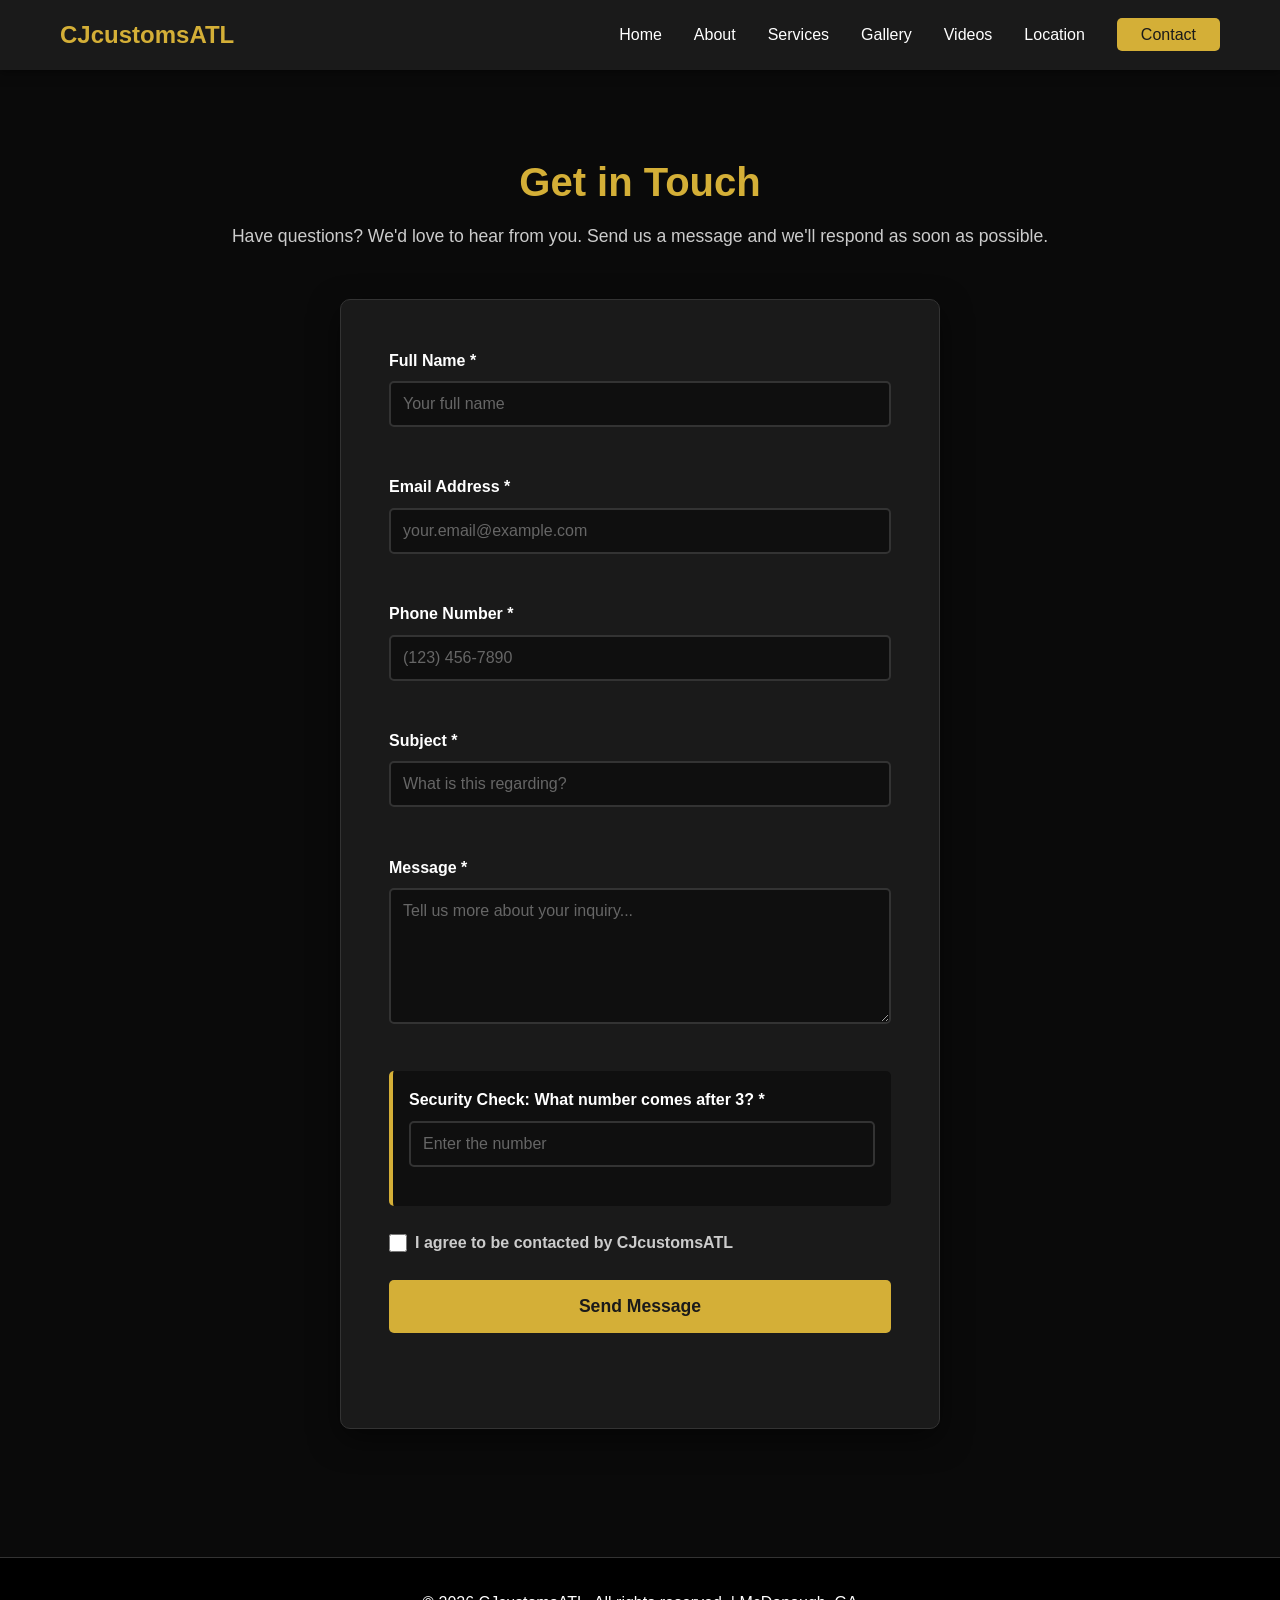
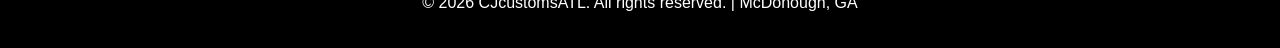
==== commit 761a859a: "Fix hero fullscreen logo and gallery loading issues" ====
--- a/contact.html
+++ b/contact.html
@@ -1,144 +1,144 @@
-<!DOCTYPE html>
-<html lang="en">
-<head>
-    <meta charset="UTF-8">
-    <meta name="viewport" content="width=device-width, initial-scale=1.0">
-    <title>Contact - CJcustomsATL</title>
-    <link rel="stylesheet" href="styles.css">
-</head>
-<body>
-    <!-- Navigation -->
-    <nav class="navbar">
-        <div class="container">
-            <div class="nav-content">
-                <div class="logo">CJcustomsATL</div>
-                <ul class="nav-links">
-                    <li><a href="index.html#home" class="nav-link">Home</a></li>
-                    <li><a href="index.html#about" class="nav-link">About</a></li>
-                    <li><a href="index.html#services" class="nav-link">Services</a></li>
-                    <li><a href="index.html#gallery" class="nav-link">Gallery</a></li>
-                    <li><a href="index.html#videos" class="nav-link">Videos</a></li>
-                    <li><a href="index.html#location" class="nav-link">Location</a></li>
-                    <li><a href="contact.html" class="nav-link cta-link">Contact</a></li>
-                </ul>
-                <div class="hamburger">
-                    <span></span>
-                    <span></span>
-                    <span></span>
-                </div>
-            </div>
-        </div>
-    </nav>
-
-    <!-- Contact Section -->
-    <section class="contact-section">
-        <div class="container">
-            <h1 class="contact-title">Get in Touch</h1>
-            <p class="contact-subtitle">Have questions? We'd love to hear from you. Send us a message and we'll respond as soon as possible.</p>
-            
-            <div class="contact-container">
-                <form id="contactForm" class="contact-form">
-                    <div class="form-group">
-                        <label for="name">Full Name *</label>
-                        <input 
-                            type="text" 
-                            id="name" 
-                            name="name" 
-                            placeholder="Your full name"
-                            required
-                        >
-                        <span class="error-message" id="nameError"></span>
-                    </div>
-
-                    <div class="form-group">
-                        <label for="email">Email Address *</label>
-                        <input 
-                            type="email" 
-                            id="email" 
-                            name="email" 
-                            placeholder="your.email@example.com"
-                            required
-                        >
-                        <span class="error-message" id="emailError"></span>
-                    </div>
-
-                    <div class="form-group">
-                        <label for="phone">Phone Number *</label>
-                        <input 
-                            type="tel" 
-                            id="phone" 
-                            name="phone" 
-                            placeholder="(123) 456-7890"
-                            required
-                        >
-                        <span class="error-message" id="phoneError"></span>
-                    </div>
-
-                    <div class="form-group">
-                        <label for="subject">Subject *</label>
-                        <input 
-                            type="text" 
-                            id="subject" 
-                            name="subject" 
-                            placeholder="What is this regarding?"
-                            required
-                        >
-                        <span class="error-message" id="subjectError"></span>
-                    </div>
-
-                    <div class="form-group">
-                        <label for="message">Message *</label>
-                        <textarea 
-                            id="message" 
-                            name="message" 
-                            placeholder="Tell us more about your inquiry..."
-                            rows="6"
-                            required
-                        ></textarea>
-                        <span class="error-message" id="messageError"></span>
-                    </div>
-
-                    <!-- CAPTCHA Protection -->
-                    <div class="form-group captcha-group">
-                        <label for="captcha">Security Check: What number comes after 3? *</label>
-                        <input 
-                            type="text" 
-                            id="captcha" 
-                            name="captcha" 
-                            placeholder="Enter the number"
-                            required
-                        >
-                        <span class="error-message" id="captchaError"></span>
-                    </div>
-
-                    <div class="form-group checkbox-group">
-                        <label>
-                            <input 
-                                type="checkbox" 
-                                id="agreeTerms" 
-                                name="agreeTerms" 
-                                required
-                            >
-                            I agree to be contacted by CJcustomsATL
-                        </label>
-                        <span class="error-message" id="agreeError"></span>
-                    </div>
-
-                    <button type="submit" class="btn btn-primary btn-large">Send Message</button>
-                    <span class="error-message" id="formError"></span>
-                    <span class="success-message" id="formSuccess"></span>
-                </form>
-            </div>
-        </div>
-    </section>
-
-    <!-- Footer -->
-    <footer class="footer">
-        <div class="container">
-            <p>&copy; 2026 CJcustomsATL. All rights reserved. | McDonough, GA</p>
-        </div>
-    </footer>
-
-    <script src="script.js"></script>
-</body>
-</html>
+<!DOCTYPE html>
+<html lang="en">
+<head>
+    <meta charset="UTF-8">
+    <meta name="viewport" content="width=device-width, initial-scale=1.0">
+    <title>Contact - CJcustomsATL</title>
+    <link rel="stylesheet" href="styles.css">
+</head>
+<body>
+    <!-- Navigation -->
+    <nav class="navbar">
+        <div class="container">
+            <div class="nav-content">
+                <div class="logo">CJcustomsATL</div>
+                <ul class="nav-links">
+                    <li><a href="index.html#home" class="nav-link">Home</a></li>
+                    <li><a href="index.html#about" class="nav-link">About</a></li>
+                    <li><a href="index.html#services" class="nav-link">Services</a></li>
+                    <li><a href="index.html#gallery" class="nav-link">Gallery</a></li>
+                    <li><a href="index.html#videos" class="nav-link">Videos</a></li>
+                    <li><a href="index.html#location" class="nav-link">Location</a></li>
+                    <li><a href="contact.html" class="nav-link cta-link">Contact</a></li>
+                </ul>
+                <div class="hamburger">
+                    <span></span>
+                    <span></span>
+                    <span></span>
+                </div>
+            </div>
+        </div>
+    </nav>
+
+    <!-- Contact Section -->
+    <section class="contact-section">
+        <div class="container">
+            <h1 class="contact-title">Get in Touch</h1>
+            <p class="contact-subtitle">Have questions? We'd love to hear from you. Send us a message and we'll respond as soon as possible.</p>
+            
+            <div class="contact-container">
+                <form id="contactForm" class="contact-form">
+                    <div class="form-group">
+                        <label for="name">Full Name *</label>
+                        <input 
+                            type="text" 
+                            id="name" 
+                            name="name" 
+                            placeholder="Your full name"
+                            required
+                        >
+                        <span class="error-message" id="nameError"></span>
+                    </div>
+
+                    <div class="form-group">
+                        <label for="email">Email Address *</label>
+                        <input 
+                            type="email" 
+                            id="email" 
+                            name="email" 
+                            placeholder="your.email@example.com"
+                            required
+                        >
+                        <span class="error-message" id="emailError"></span>
+                    </div>
+
+                    <div class="form-group">
+                        <label for="phone">Phone Number *</label>
+                        <input 
+                            type="tel" 
+                            id="phone" 
+                            name="phone" 
+                            placeholder="(123) 456-7890"
+                            required
+                        >
+                        <span class="error-message" id="phoneError"></span>
+                    </div>
+
+                    <div class="form-group">
+                        <label for="subject">Subject *</label>
+                        <input 
+                            type="text" 
+                            id="subject" 
+                            name="subject" 
+                            placeholder="What is this regarding?"
+                            required
+                        >
+                        <span class="error-message" id="subjectError"></span>
+                    </div>
+
+                    <div class="form-group">
+                        <label for="message">Message *</label>
+                        <textarea 
+                            id="message" 
+                            name="message" 
+                            placeholder="Tell us more about your inquiry..."
+                            rows="6"
+                            required
+                        ></textarea>
+                        <span class="error-message" id="messageError"></span>
+                    </div>
+
+                    <!-- CAPTCHA Protection -->
+                    <div class="form-group captcha-group">
+                        <label for="captcha">Security Check: What number comes after 3? *</label>
+                        <input 
+                            type="text" 
+                            id="captcha" 
+                            name="captcha" 
+                            placeholder="Enter the number"
+                            required
+                        >
+                        <span class="error-message" id="captchaError"></span>
+                    </div>
+
+                    <div class="form-group checkbox-group">
+                        <label>
+                            <input 
+                                type="checkbox" 
+                                id="agreeTerms" 
+                                name="agreeTerms" 
+                                required
+                            >
+                            I agree to be contacted by CJcustomsATL
+                        </label>
+                        <span class="error-message" id="agreeError"></span>
+                    </div>
+
+                    <button type="submit" class="btn btn-primary btn-large">Send Message</button>
+                    <span class="error-message" id="formError"></span>
+                    <span class="success-message" id="formSuccess"></span>
+                </form>
+            </div>
+        </div>
+    </section>
+
+    <!-- Footer -->
+    <footer class="footer">
+        <div class="container">
+            <p>&copy; 2026 CJcustomsATL. All rights reserved. | McDonough, GA</p>
+        </div>
+    </footer>
+
+    <script src="script.js"></script>
+</body>
+</html>
--- a/styles.css
+++ b/styles.css
@@ -1,611 +1,910 @@
-* {
-    margin: 0;
-    padding: 0;
-    box-sizing: border-box;
-}
-
-:root {
-    --primary-color: #d4af37;
-    --secondary-color: #1a1a1a;
-    --text-color: #ffffff;
-    --light-text: #cccccc;
-    --bg-color: #0a0a0a;
-    --white: #ffffff;
-    --error-color: #e74c3c;
-    --success-color: #27ae60;
-    --border-color: #333333;
-}
-
-html {
-    scroll-behavior: smooth;
-}
-
-body {
-    font-family: 'Segoe UI', Tahoma, Geneva, Verdana, sans-serif;
-    line-height: 1.6;
-    color: var(--text-color);
-    background-color: var(--bg-color);
-}
-
-.container {
-    max-width: 1200px;
-    margin: 0 auto;
-    padding: 0 20px;
-}
-
-/* ===== NAVIGATION ===== */
-.navbar {
-    background-color: var(--secondary-color);
-    color: var(--white);
-    padding: 1rem 0;
-    position: sticky;
-    top: 0;
-    z-index: 1000;
-    box-shadow: 0 2px 10px rgba(0, 0, 0, 0.5);
-}
-
-.nav-content {
-    display: flex;
-    justify-content: space-between;
-    align-items: center;
-}
-
-/* ===== LOGO ===== */
-.logo-link {
-    display: flex;
-    align-items: center;
-    text-decoration: none;
-    transition: transform 0.3s ease;
-}
-
-.logo-link:hover {
-    transform: scale(1.05);
-}
-
-.logo-image {
-    height: 60px;
-    width: auto;
-    object-fit: contain;
-}
-
-.nav-links {
-    display: flex;
-    list-style: none;
-    gap: 2rem;
-    align-items: center;
-}
-
-.nav-link {
-    color: var(--white);
-    text-decoration: none;
-    transition: color 0.3s ease;
-    font-weight: 500;
-}
-
-.nav-link:hover,
-.nav-link.active {
-    color: var(--primary-color);
-}
-
-.cta-link {
-    background-color: var(--primary-color);
-    color: var(--secondary-color);
-    padding: 0.5rem 1.5rem;
-    border-radius: 5px;
-    transition: all 0.3s ease;
-}
-
-.cta-link:hover {
-    background-color: #e5c158;
-    transform: translateY(-2px);
-}
-
-.hamburger {
-    display: none;
-    flex-direction: column;
-    cursor: pointer;
-}
-
-.hamburger span {
-    width: 25px;
-    height: 3px;
-    background-color: var(--white);
-    margin: 5px 0;
-    transition: 0.3s;
-}
-
-/* ===== HERO SECTION ===== */
-.hero {
-    background: linear-gradient(135deg, var(--secondary-color) 0%, #0f0f0f 100%);
-    color: var(--white);
-    padding: 120px 0;
-    text-align: center;
-    position: relative;
-    overflow: hidden;
-}
-
-.hero-overlay {
-    position: absolute;
-    top: 0;
-    left: 0;
-    right: 0;
-    bottom: 0;
-    background: radial-gradient(circle at 20% 50%, rgba(212, 175, 55, 0.1) 0%, transparent 50%),
-                radial-gradient(circle at 80% 80%, rgba(212, 175, 55, 0.05) 0%, transparent 50%);
-    pointer-events: none;
-}
-
-.hero-content {
-    position: relative;
-    z-index: 2;
-    animation: fadeInUp 0.8s ease;
-}
-
-.hero-title {
-    font-size: 3.5rem;
-    font-weight: bold;
-    margin-bottom: 1rem;
-    display: flex;
-    justify-content: center;
-    align-items: center;
-    gap: 1rem;
-    flex-wrap: wrap;
-}
-
-.star {
-    color: var(--primary-color);
-}
-
-.star.large {
-    font-size: 3.5rem;
-    animation: twinkle 2s ease-in-out infinite;
-}
-
-.hero-subtitle {
-    font-size: 1.8rem;
-    margin-bottom: 0.5rem;
-    color: var(--primary-color);
-}
-
-.hero-description {
-    font-size: 1.1rem;
-    margin-bottom: 2rem;
-    color: var(--light-text);
-}
-
-/* ===== BUTTONS ===== */
-.btn {
-    display: inline-block;
-    padding: 0.75rem 2rem;
-    border: none;
-    border-radius: 5px;
-    cursor: pointer;
-    font-size: 1rem;
-    transition: all 0.3s ease;
-    text-decoration: none;
-    font-weight: 600;
-}
-
-.btn-primary {
-    background-color: var(--primary-color);
-    color: var(--secondary-color);
-}
-
-.btn-primary:hover {
-    background-color: #e5c158;
-    transform: translateY(-3px);
-    box-shadow: 0 10px 25px rgba(212, 175, 55, 0.3);
-}
-
-.btn-large {
-    padding: 1rem 2.5rem;
-    font-size: 1.1rem;
-    width: 100%;
-}
-
-/* ===== SECTIONS ===== */
-section {
-    padding: 80px 0;
-}
-
-.section-title {
-    font-size: 2.5rem;
-    text-align: center;
-    margin-bottom: 3rem;
-    color: var(--primary-color);
-    position: relative;
-    display: inline-block;
-    width: 100%;
-}
-
-.section-title::after {
-    content: '';
-    position: absolute;
-    bottom: -15px;
-    left: 50%;
-    transform: translateX(-50%);
-    width: 60px;
-    height: 4px;
-    background-color: var(--primary-color);
-    border-radius: 2px;
-}
-
-/* ===== ABOUT SECTION ===== */
-.about {
-    background-color: var(--secondary-color);
-}
-
-.about-content {
-    display: grid;
-    grid-template-columns: 1fr;
-    gap: 3rem;
-    align-items: center;
-}
-
-.about-text p {
-    font-size: 1.1rem;
-    color: var(--light-text);
-    margin-bottom: 1.5rem;
-    line-height: 1.8;
-}
-
-.stats {
-    display: grid;
-    grid-template-columns: repeat(3, 1fr);
-    gap: 2rem;
-    margin-top: 2rem;
-}
-
-.stat {
-    text-align: center;
-    padding: 2rem;
-    background: linear-gradient(135deg, #1a1a2e 0%, #0f1419 100%);
-    border-radius: 10px;
-    transition: transform 0.3s ease;
-    border: 1px solid var(--border-color);
-}
-
-.stat:hover {
-    transform: translateY(-5px);
-    border-color: var(--primary-color);
-}
-
-.stat h3 {
-    color: var(--primary-color);
-    font-size: 2rem;
-    margin-bottom: 0.5rem;
-}
-
-.stat p {
-    color: var(--light-text);
-}
-
-/* ===== SERVICES SECTION ===== */
-.services {
-    background: var(--bg-color);
-}
-
-.services-grid {
-    display: grid;
-    grid-template-columns: repeat(auto-fit, minmax(300px, 1fr));
-    gap: 2rem;
-}
-
-.service-card {
-    background-color: var(--secondary-color);
-    padding: 2rem;
-    border-radius: 10px;
-    text-align: center;
-    transition: all 0.3s ease;
-    box-shadow: 0 5px 15px rgba(0, 0, 0, 0.3);
-    border: 1px solid var(--border-color);
-}
-
-.service-card:hover {
-    transform: translateY(-10px);
-    box-shadow: 0 15px 35px rgba(212, 175, 55, 0.2);
-    border-color: var(--primary-color);
-}
-
-.service-icon {
-    font-size: 3rem;
-    color: var(--primary-color);
-    margin-bottom: 1rem;
-}
-
-.service-card h3 {
-    font-size: 1.5rem;
-    margin-bottom: 1rem;
-    color: var(--white);
-}
-
-.service-card p {
-    color: var(--light-text);
-    line-height: 1.6;
-}
-
-/* ===== LOCATION SECTION ===== */
-.location {
-    background-color: var(--secondary-color);
-    color: var(--white);
-    text-align: center;
-}
-
-.location-info h3 {
-    font-size: 2rem;
-    margin-bottom: 1rem;
-    color: var(--primary-color);
-}
-
-.location-info p {
-    font-size: 1.1rem;
-    margin-bottom: 1rem;
-    color: var(--light-text);
-}
-
-.location-details {
-    background: rgba(212, 175, 55, 0.1);
-    padding: 2rem;
-    border-radius: 10px;
-    margin-top: 2rem;
-    border: 1px solid var(--primary-color);
-}
-
-.location-details p {
-    margin-bottom: 0.5rem;
-}
-
-/* ===== CONTACT SECTION ===== */
-.contact-section {
-    padding: 80px 0;
-    background: var(--bg-color);
-    min-height: 100vh;
-}
-
-.contact-title {
-    font-size: 2.5rem;
-    text-align: center;
-    margin-bottom: 0.5rem;
-    color: var(--primary-color);
-}
-
-.contact-subtitle {
-    text-align: center;
-    color: var(--light-text);
-    margin-bottom: 3rem;
-    font-size: 1.1rem;
-}
-
-.contact-container {
-    max-width: 600px;
-    margin: 0 auto;
-    background-color: var(--secondary-color);
-    padding: 3rem;
-    border-radius: 10px;
-    box-shadow: 0 10px 30px rgba(0, 0, 0, 0.5);
-    border: 1px solid var(--border-color);
-}
-
-/* ===== FORM STYLES ===== */
-.contact-form {
-    display: flex;
-    flex-direction: column;
-    gap: 1.5rem;
-}
-
-.form-group {
-    display: flex;
-    flex-direction: column;
-}
-
-.form-group label {
-    margin-bottom: 0.5rem;
-    font-weight: 600;
-    color: var(--white);
-}
-
-.form-group input,
-.form-group textarea {
-    padding: 0.75rem;
-    border: 2px solid var(--border-color);
-    border-radius: 5px;
-    font-family: inherit;
-    font-size: 1rem;
-    transition: border-color 0.3s ease;
-    background-color: #0f0f0f;
-    color: var(--white);
-}
-
-.form-group input::placeholder,
-.form-group textarea::placeholder {
-    color: #666;
-}
-
-.form-group input:focus,
-.form-group textarea:focus {
-    outline: none;
-    border-color: var(--primary-color);
-    box-shadow: 0 0 0 3px rgba(212, 175, 55, 0.1);
-}
-
-.form-group input.error,
-.form-group textarea.error {
-    border-color: var(--error-color);
-}
-
-.error-message {
-    color: var(--error-color);
-    font-size: 0.85rem;
-    margin-top: 0.25rem;
-    min-height: 1.2rem;
-}
-
-.success-message {
-    color: var(--success-color);
-    font-size: 0.95rem;
-    text-align: center;
-    padding: 1rem;
-    background-color: rgba(39, 174, 96, 0.1);
-    border-radius: 5px;
-    display: none;
-    border: 1px solid var(--success-color);
-}
-
-.success-message.show {
-    display: block;
-    animation: slideDown 0.3s ease;
-}
-
-.captcha-group {
-    background-color: #0f0f0f;
-    padding: 1rem;
-    border-radius: 5px;
-    border-left: 4px solid var(--primary-color);
-}
-
-.checkbox-group {
-    flex-direction: row;
-    align-items: center;
-    gap: 0.5rem;
-}
-
-.checkbox-group label {
-    margin-bottom: 0;
-    display: flex;
-    align-items: center;
-    gap: 0.5rem;
-    cursor: pointer;
-    color: var(--light-text);
-}
-
-.checkbox-group input[type="checkbox"] {
-    width: 18px;
-    height: 18px;
-    cursor: pointer;
-    accent-color: var(--primary-color);
-}
-
-/* ===== FOOTER ===== */
-.footer {
-    background-color: #000000;
-    color: var(--white);
-    text-align: center;
-    padding: 2rem 0;
-    margin-top: 3rem;
-    border-top: 1px solid var(--border-color);
-}
-
-/* ===== ANIMATIONS ===== */
-@keyframes fadeInUp {
-    from {
-        opacity: 0;
-        transform: translateY(30px);
-    }
-    to {
-        opacity: 1;
-        transform: translateY(0);
-    }
-}
-
-@keyframes twinkle {
-    0%, 100% {
-        opacity: 1;
-    }
-    50% {
-        opacity: 0.6;
-    }
-}
-
-@keyframes slideDown {
-    from {
-        opacity: 0;
-        transform: translateY(-10px);
-    }
-    to {
-        opacity: 1;
-        transform: translateY(0);
-    }
-}
-
-/* ===== RESPONSIVE DESIGN ===== */
-@media (max-width: 768px) {
-    .hamburger {
-        display: flex;
-    }
-
-    .nav-links {
-        display: none;
-    }
-
-    .hero-title {
-        font-size: 2rem;
-    }
-
-    .hero-subtitle {
-        font-size: 1.3rem;
-    }
-
-    .star.large {
-        font-size: 2rem;
-    }
-
-    .section-title {
-        font-size: 1.8rem;
-    }
-
-    .stats {
-        grid-template-columns: 1fr;
-    }
-
-    .services-grid {
-        grid-template-columns: 1fr;
-    }
-
-    .hero {
-        padding: 60px 0;
-    }
-
-    section {
-        padding: 40px 0;
-    }
-
-    .contact-container {
-        padding: 2rem 1rem;
-    }
-
-    .contact-form {
-        gap: 1rem;
-    }
-
-    .form-group input,
-    .form-group textarea {
-        font-size: 16px;
-    }
-
-    .logo-image {
-        height: 50px;
-    }
-}
-
-@media (max-width: 480px) {
-    .hero-title {
-        font-size: 1.5rem;
-    }
-
-    .section-title {
-        font-size: 1.5rem;
-    }
-
-    .btn-large {
-        padding: 0.75rem 1.5rem;
-        font-size: 1rem;
-    }
-
-    .contact-container {
-        padding: 1.5rem 1rem;
-    }
-
-    .logo-image {
-        height: 45px;
-    }
-}
+* {
+    margin: 0;
+    padding: 0;
+    box-sizing: border-box;
+}
+
+:root {
+    --primary-color: #d4af37;
+    --secondary-color: #1a1a1a;
+    --text-color: #ffffff;
+    --light-text: #cccccc;
+    --bg-color: #0a0a0a;
+    --white: #ffffff;
+    --error-color: #e74c3c;
+    --success-color: #27ae60;
+    --border-color: #333333;
+}
+
+html {
+    scroll-behavior: smooth;
+}
+
+body {
+    font-family: 'Segoe UI', Tahoma, Geneva, Verdana, sans-serif;
+    line-height: 1.6;
+    color: var(--text-color);
+    background-color: var(--bg-color);
+}
+
+.container {
+    max-width: 1200px;
+    margin: 0 auto;
+    padding: 0 20px;
+}
+
+/* ===== NAVIGATION ===== */
+.navbar {
+    background-color: var(--secondary-color);
+    color: var(--white);
+    padding: 1rem 0;
+    position: sticky;
+    top: 0;
+    z-index: 1000;
+    box-shadow: 0 2px 10px rgba(0, 0, 0, 0.5);
+}
+
+.nav-content {
+    display: flex;
+    justify-content: space-between;
+    align-items: center;
+}
+
+.logo {
+    font-size: 1.5rem;
+    font-weight: bold;
+    color: var(--primary-color);
+}
+
+.nav-links {
+    display: flex;
+    list-style: none;
+    gap: 2rem;
+    align-items: center;
+}
+
+.nav-link {
+    color: var(--white);
+    text-decoration: none;
+    transition: color 0.3s ease;
+    font-weight: 500;
+}
+
+.nav-link:hover,
+.nav-link.active {
+    color: var(--primary-color);
+}
+
+.cta-link {
+    background-color: var(--primary-color);
+    color: var(--secondary-color);
+    padding: 0.5rem 1.5rem;
+    border-radius: 5px;
+    transition: all 0.3s ease;
+}
+
+.cta-link:hover {
+    background-color: #e5c158;
+    transform: translateY(-2px);
+}
+
+.hamburger {
+    display: none;
+    flex-direction: column;
+    cursor: pointer;
+}
+
+.hamburger span {
+    width: 25px;
+    height: 3px;
+    background-color: var(--white);
+    margin: 5px 0;
+    transition: 0.3s;
+}
+
+/* ===== HERO SECTION - FULL SCREEN ===== */
+.hero {
+    background: linear-gradient(135deg, var(--secondary-color) 0%, #0f0f0f 100%);
+    color: var(--white);
+    padding: 0;
+    min-height: 100vh;
+    display: flex;
+    align-items: center;
+    justify-content: center;
+    text-align: center;
+    position: relative;
+    overflow: hidden;
+}
+
+.hero-overlay {
+    position: absolute;
+    top: 0;
+    left: 0;
+    right: 0;
+    bottom: 0;
+    background: radial-gradient(circle at 20% 50%, rgba(212, 175, 55, 0.1) 0%, transparent 50%),
+                radial-gradient(circle at 80% 80%, rgba(212, 175, 55, 0.05) 0%, transparent 50%);
+    pointer-events: none;
+}
+
+.hero-content {
+    position: relative;
+    z-index: 2;
+    animation: fadeInUp 0.8s ease;
+    display: flex;
+    flex-direction: column;
+    align-items: center;
+    justify-content: center;
+}
+
+.hero-logo-fullscreen {
+    height: 300px;
+    width: auto;
+    object-fit: contain;
+    margin-bottom: 2rem;
+    animation: twinkle 2s ease-in-out infinite;
+}
+
+.hero-title {
+    font-size: 3.5rem;
+    font-weight: bold;
+    margin-bottom: 1rem;
+    color: var(--primary-color);
+}
+
+.hero-subtitle {
+    font-size: 1.8rem;
+    margin-bottom: 0.5rem;
+    color: var(--primary-color);
+}
+
+.hero-description {
+    font-size: 1.1rem;
+    margin-bottom: 2rem;
+    color: var(--light-text);
+}
+
+/* ===== BUTTONS ===== */
+.btn {
+    display: inline-block;
+    padding: 0.75rem 2rem;
+    border: none;
+    border-radius: 5px;
+    cursor: pointer;
+    font-size: 1rem;
+    transition: all 0.3s ease;
+    text-decoration: none;
+    font-weight: 600;
+}
+
+.btn-primary {
+    background-color: var(--primary-color);
+    color: var(--secondary-color);
+}
+
+.btn-primary:hover {
+    background-color: #e5c158;
+    transform: translateY(-3px);
+    box-shadow: 0 10px 25px rgba(212, 175, 55, 0.3);
+}
+
+.btn-large {
+    padding: 1rem 2.5rem;
+    font-size: 1.1rem;
+    width: 100%;
+}
+
+/* ===== SECTIONS ===== */
+section {
+    padding: 80px 0;
+}
+
+.section-title {
+    font-size: 2.5rem;
+    text-align: center;
+    margin-bottom: 3rem;
+    color: var(--primary-color);
+    position: relative;
+    display: inline-block;
+    width: 100%;
+}
+
+.section-title::after {
+    content: '';
+    position: absolute;
+    bottom: -15px;
+    left: 50%;
+    transform: translateX(-50%);
+    width: 60px;
+    height: 4px;
+    background-color: var(--primary-color);
+    border-radius: 2px;
+}
+
+/* ===== ABOUT SECTION ===== */
+.about {
+    background-color: var(--secondary-color);
+}
+
+.about-content {
+    display: grid;
+    grid-template-columns: 1fr;
+    gap: 3rem;
+    align-items: center;
+}
+
+.about-text p {
+    font-size: 1.1rem;
+    color: var(--light-text);
+    margin-bottom: 1.5rem;
+    line-height: 1.8;
+}
+
+.stats {
+    display: grid;
+    grid-template-columns: repeat(3, 1fr);
+    gap: 2rem;
+    margin-top: 2rem;
+}
+
+.stat {
+    text-align: center;
+    padding: 2rem;
+    background: linear-gradient(135deg, #1a1a2e 0%, #0f1419 100%);
+    border-radius: 10px;
+    transition: transform 0.3s ease;
+    border: 1px solid var(--border-color);
+}
+
+.stat:hover {
+    transform: translateY(-5px);
+    border-color: var(--primary-color);
+}
+
+.stat h3 {
+    color: var(--primary-color);
+    font-size: 2rem;
+    margin-bottom: 0.5rem;
+}
+
+.stat p {
+    color: var(--light-text);
+}
+
+/* ===== SERVICES SECTION ===== */
+.services {
+    background: var(--bg-color);
+}
+
+.services-grid {
+    display: grid;
+    grid-template-columns: repeat(auto-fit, minmax(300px, 1fr));
+    gap: 2rem;
+}
+
+.service-card {
+    background-color: var(--secondary-color);
+    padding: 2rem;
+    border-radius: 10px;
+    text-align: center;
+    transition: all 0.3s ease;
+    box-shadow: 0 5px 15px rgba(0, 0, 0, 0.3);
+    border: 1px solid var(--border-color);
+}
+
+.service-card:hover {
+    transform: translateY(-10px);
+    box-shadow: 0 15px 35px rgba(212, 175, 55, 0.2);
+    border-color: var(--primary-color);
+}
+
+.service-icon {
+    font-size: 3rem;
+    color: var(--primary-color);
+    margin-bottom: 1rem;
+}
+
+.service-card h3 {
+    font-size: 1.5rem;
+    margin-bottom: 1rem;
+    color: var(--white);
+}
+
+.service-card p {
+    color: var(--light-text);
+    line-height: 1.6;
+}
+
+/* ===== GALLERY SECTION ===== */
+.gallery {
+    background-color: var(--secondary-color);
+}
+
+.gallery-filters {
+    display: flex;
+    justify-content: center;
+    gap: 1rem;
+    margin-bottom: 3rem;
+    flex-wrap: wrap;
+}
+
+.gallery-filter {
+    padding: 0.75rem 1.5rem;
+    border: 2px solid var(--border-color);
+    background-color: transparent;
+    color: var(--light-text);
+    cursor: pointer;
+    border-radius: 25px;
+    transition: all 0.3s ease;
+    font-weight: 600;
+    font-size: 0.95rem;
+}
+
+.gallery-filter:hover,
+.gallery-filter.active {
+    background-color: var(--primary-color);
+    color: var(--secondary-color);
+    border-color: var(--primary-color);
+}
+
+.gallery-grid {
+    display: grid;
+    grid-template-columns: repeat(auto-fill, minmax(280px, 1fr));
+    gap: 2rem;
+}
+
+.gallery-item {
+    position: relative;
+    cursor: pointer;
+    border-radius: 10px;
+    overflow: hidden;
+    box-shadow: 0 5px 15px rgba(0, 0, 0, 0.5);
+    transition: all 0.3s ease;
+    border: 1px solid var(--border-color);
+}
+
+.gallery-item.hidden {
+    display: none !important;
+}
+
+.gallery-item:hover {
+    transform: translateY(-10px);
+    box-shadow: 0 15px 35px rgba(212, 175, 55, 0.3);
+    border-color: var(--primary-color);
+}
+
+.gallery-image {
+    position: relative;
+    width: 100%;
+    height: 250px;
+    overflow: hidden;
+    background-color: #0f0f0f;
+}
+
+.gallery-image img {
+    width: 100%;
+    height: 100%;
+    object-fit: cover;
+    transition: transform 0.3s ease;
+}
+
+.gallery-item:hover .gallery-image img {
+    transform: scale(1.1);
+}
+
+.gallery-overlay {
+    position: absolute;
+    top: 0;
+    left: 0;
+    right: 0;
+    bottom: 0;
+    background: rgba(0, 0, 0, 0.7);
+    display: flex;
+    align-items: center;
+    justify-content: center;
+    opacity: 0;
+    transition: opacity 0.3s ease;
+}
+
+.gallery-item:hover .gallery-overlay {
+    opacity: 1;
+}
+
+.view-icon {
+    font-size: 2rem;
+    animation: pulse 1s ease-in-out infinite;
+}
+
+.gallery-item h3 {
+    padding: 1rem;
+    font-size: 1.2rem;
+    color: var(--white);
+    margin: 0;
+}
+
+.gallery-item p {
+    padding: 0 1rem 1rem;
+    color: var(--light-text);
+    font-size: 0.9rem;
+    margin: 0;
+}
+
+/* ===== LIGHTBOX ===== */
+.lightbox {
+    display: none;
+    position: fixed;
+    top: 0;
+    left: 0;
+    width: 100%;
+    height: 100%;
+    background: rgba(0, 0, 0, 0.95);
+    z-index: 2000;
+    align-items: center;
+    justify-content: center;
+}
+
+.lightbox.active {
+    display: flex;
+}
+
+.lightbox-content {
+    position: relative;
+    max-width: 90%;
+    max-height: 90vh;
+    display: flex;
+    flex-direction: column;
+    align-items: center;
+    gap: 1rem;
+}
+
+.lightbox-image {
+    max-width: 100%;
+    max-height: 70vh;
+    object-fit: contain;
+    border-radius: 10px;
+}
+
+.lightbox-caption {
+    color: var(--white);
+    font-size: 1.1rem;
+    text-align: center;
+}
+
+.lightbox-close,
+.lightbox-prev,
+.lightbox-next {
+    position: absolute;
+    background-color: var(--primary-color);
+    color: var(--secondary-color);
+    border: none;
+    font-size: 1.5rem;
+    padding: 0.75rem 1rem;
+    cursor: pointer;
+    border-radius: 5px;
+    transition: all 0.3s ease;
+    font-weight: bold;
+}
+
+.lightbox-close:hover,
+.lightbox-prev:hover,
+.lightbox-next:hover {
+    background-color: #e5c158;
+    transform: scale(1.1);
+}
+
+.lightbox-close {
+    top: 1rem;
+    right: 1rem;
+}
+
+.lightbox-prev {
+    left: 1rem;
+    top: 50%;
+    transform: translateY(-50%);
+}
+
+.lightbox-next {
+    right: 1rem;
+    top: 50%;
+    transform: translateY(-50%);
+}
+
+/* ===== VIDEOS SECTION ===== */
+.videos {
+    background: var(--bg-color);
+}
+
+.videos-grid {
+    display: grid;
+    grid-template-columns: repeat(auto-fit, minmax(350px, 1fr));
+    gap: 3rem;
+}
+
+.video-item {
+    background-color: var(--secondary-color);
+    border-radius: 10px;
+    overflow: hidden;
+    box-shadow: 0 5px 15px rgba(0, 0, 0, 0.5);
+    transition: all 0.3s ease;
+    border: 1px solid var(--border-color);
+}
+
+.video-item:hover {
+    transform: translateY(-10px);
+    box-shadow: 0 15px 35px rgba(212, 175, 55, 0.3);
+    border-color: var(--primary-color);
+}
+
+.video-wrapper {
+    position: relative;
+    width: 100%;
+    padding-bottom: 56.25%;
+    height: 0;
+    overflow: hidden;
+    background-color: #000;
+}
+
+.video-wrapper iframe {
+    position: absolute;
+    top: 0;
+    left: 0;
+    width: 100%;
+    height: 100%;
+    border: none;
+}
+
+.video-item h3 {
+    padding: 1.5rem 1.5rem 0.5rem;
+    font-size: 1.3rem;
+    color: var(--white);
+    margin: 0;
+}
+
+.video-item p {
+    padding: 0 1.5rem 1.5rem;
+    color: var(--light-text);
+    margin: 0;
+    line-height: 1.6;
+}
+
+/* ===== LOCATION SECTION ===== */
+.location {
+    background-color: var(--secondary-color);
+    color: var(--white);
+    text-align: center;
+}
+
+.location-info h3 {
+    font-size: 2rem;
+    margin-bottom: 1rem;
+    color: var(--primary-color);
+}
+
+.location-info p {
+    font-size: 1.1rem;
+    margin-bottom: 1rem;
+    color: var(--light-text);
+}
+
+.location-details {
+    background: rgba(212, 175, 55, 0.1);
+    padding: 2rem;
+    border-radius: 10px;
+    margin-top: 2rem;
+    border: 1px solid var(--primary-color);
+}
+
+.location-details p {
+    margin-bottom: 0.5rem;
+}
+
+/* ===== CONTACT SECTION ===== */
+.contact-section {
+    padding: 80px 0;
+    background: var(--bg-color);
+    min-height: 100vh;
+}
+
+.contact-title {
+    font-size: 2.5rem;
+    text-align: center;
+    margin-bottom: 0.5rem;
+    color: var(--primary-color);
+}
+
+.contact-subtitle {
+    text-align: center;
+    color: var(--light-text);
+    margin-bottom: 3rem;
+    font-size: 1.1rem;
+}
+
+.contact-container {
+    max-width: 600px;
+    margin: 0 auto;
+    background-color: var(--secondary-color);
+    padding: 3rem;
+    border-radius: 10px;
+    box-shadow: 0 10px 30px rgba(0, 0, 0, 0.5);
+    border: 1px solid var(--border-color);
+}
+
+/* ===== FORM STYLES ===== */
+.contact-form {
+    display: flex;
+    flex-direction: column;
+    gap: 1.5rem;
+}
+
+.form-group {
+    display: flex;
+    flex-direction: column;
+}
+
+.form-group label {
+    margin-bottom: 0.5rem;
+    font-weight: 600;
+    color: var(--white);
+}
+
+.form-group input,
+.form-group textarea {
+    padding: 0.75rem;
+    border: 2px solid var(--border-color);
+    border-radius: 5px;
+    font-family: inherit;
+    font-size: 1rem;
+    transition: border-color 0.3s ease;
+    background-color: #0f0f0f;
+    color: var(--white);
+}
+
+.form-group input::placeholder,
+.form-group textarea::placeholder {
+    color: #666;
+}
+
+.form-group input:focus,
+.form-group textarea:focus {
+    outline: none;
+    border-color: var(--primary-color);
+    box-shadow: 0 0 0 3px rgba(212, 175, 55, 0.1);
+}
+
+.form-group input.error,
+.form-group textarea.error {
+    border-color: var(--error-color);
+}
+
+.error-message {
+    color: var(--error-color);
+    font-size: 0.85rem;
+    margin-top: 0.25rem;
+    min-height: 1.2rem;
+}
+
+.success-message {
+    color: var(--success-color);
+    font-size: 0.95rem;
+    text-align: center;
+    padding: 1rem;
+    background-color: rgba(39, 174, 96, 0.1);
+    border-radius: 5px;
+    display: none;
+    border: 1px solid var(--success-color);
+}
+
+.success-message.show {
+    display: block;
+    animation: slideDown 0.3s ease;
+}
+
+.captcha-group {
+    background-color: #0f0f0f;
+    padding: 1rem;
+    border-radius: 5px;
+    border-left: 4px solid var(--primary-color);
+}
+
+.checkbox-group {
+    flex-direction: row;
+    align-items: center;
+    gap: 0.5rem;
+}
+
+.checkbox-group label {
+    margin-bottom: 0;
+    display: flex;
+    align-items: center;
+    gap: 0.5rem;
+    cursor: pointer;
+    color: var(--light-text);
+}
+
+.checkbox-group input[type="checkbox"] {
+    width: 18px;
+    height: 18px;
+    cursor: pointer;
+    accent-color: var(--primary-color);
+}
+
+/* ===== FOOTER ===== */
+.footer {
+    background-color: #000000;
+    color: var(--white);
+    text-align: center;
+    padding: 2rem 0;
+    margin-top: 3rem;
+    border-top: 1px solid var(--border-color);
+}
+
+/* ===== ANIMATIONS ===== */
+@keyframes fadeInUp {
+    from {
+        opacity: 0;
+        transform: translateY(30px);
+    }
+    to {
+        opacity: 1;
+        transform: translateY(0);
+    }
+}
+
+@keyframes twinkle {
+    0%, 100% {
+        opacity: 1;
+    }
+    50% {
+        opacity: 0.6;
+    }
+}
+
+@keyframes slideDown {
+    from {
+        opacity: 0;
+        transform: translateY(-10px);
+    }
+    to {
+        opacity: 1;
+        transform: translateY(0);
+    }
+}
+
+@keyframes pulse {
+    0%, 100% {
+        transform: scale(1);
+    }
+    50% {
+        transform: scale(1.2);
+    }
+}
+
+/* ===== RESPONSIVE DESIGN ===== */
+@media (max-width: 768px) {
+    .hamburger {
+        display: flex;
+    }
+
+    .nav-links {
+        display: none;
+    }
+
+    .hero {
+        min-height: 100vh;
+    }
+
+    .hero-logo-fullscreen {
+        height: 200px;
+    }
+
+    .hero-title {
+        font-size: 2rem;
+    }
+
+    .hero-subtitle {
+        font-size: 1.3rem;
+    }
+
+    .section-title {
+        font-size: 1.8rem;
+    }
+
+    .stats {
+        grid-template-columns: 1fr;
+    }
+
+    .services-grid {
+        grid-template-columns: 1fr;
+    }
+
+    .gallery-grid {
+        grid-template-columns: repeat(auto-fill, minmax(200px, 1fr));
+        gap: 1rem;
+    }
+
+    .gallery-image {
+        height: 200px;
+    }
+
+    .gallery-filters {
+        gap: 0.5rem;
+    }
+
+    .gallery-filter {
+        padding: 0.5rem 1rem;
+        font-size: 0.85rem;
+    }
+
+    .videos-grid {
+        grid-template-columns: 1fr;
+        gap: 2rem;
+    }
+
+    section {
+        padding: 40px 0;
+    }
+
+    .contact-container {
+        padding: 2rem 1rem;
+    }
+
+    .contact-form {
+        gap: 1rem;
+    }
+
+    .form-group input,
+    .form-group textarea {
+        font-size: 16px;
+    }
+
+    .lightbox-prev,
+    .lightbox-next {
+        font-size: 1.2rem;
+        padding: 0.5rem 0.75rem;
+    }
+}
+
+@media (max-width: 480px) {
+    .hero-logo-fullscreen {
+        height: 150px;
+    }
+
+    .hero-title {
+        font-size: 1.5rem;
+    }
+
+    .section-title {
+        font-size: 1.5rem;
+    }
+
+    .btn-large {
+        padding: 0.75rem 1.5rem;
+        font-size: 1rem;
+    }
+
+    .contact-container {
+        padding: 1.5rem 1rem;
+    }
+
+    .gallery-grid {
+        grid-template-columns: repeat(auto-fill, minmax(150px, 1fr));
+        gap: 0.75rem;
+    }
+
+    .gallery-image {
+        height: 150px;
+    }
+
+    .nav-links {
+        flex-direction: column;
+    }
+
+    .lightbox-content {
+        max-width: 95%;
+    }
+
+    .lightbox-prev,
+    .lightbox-next {
+        display: none;
+    }
+}
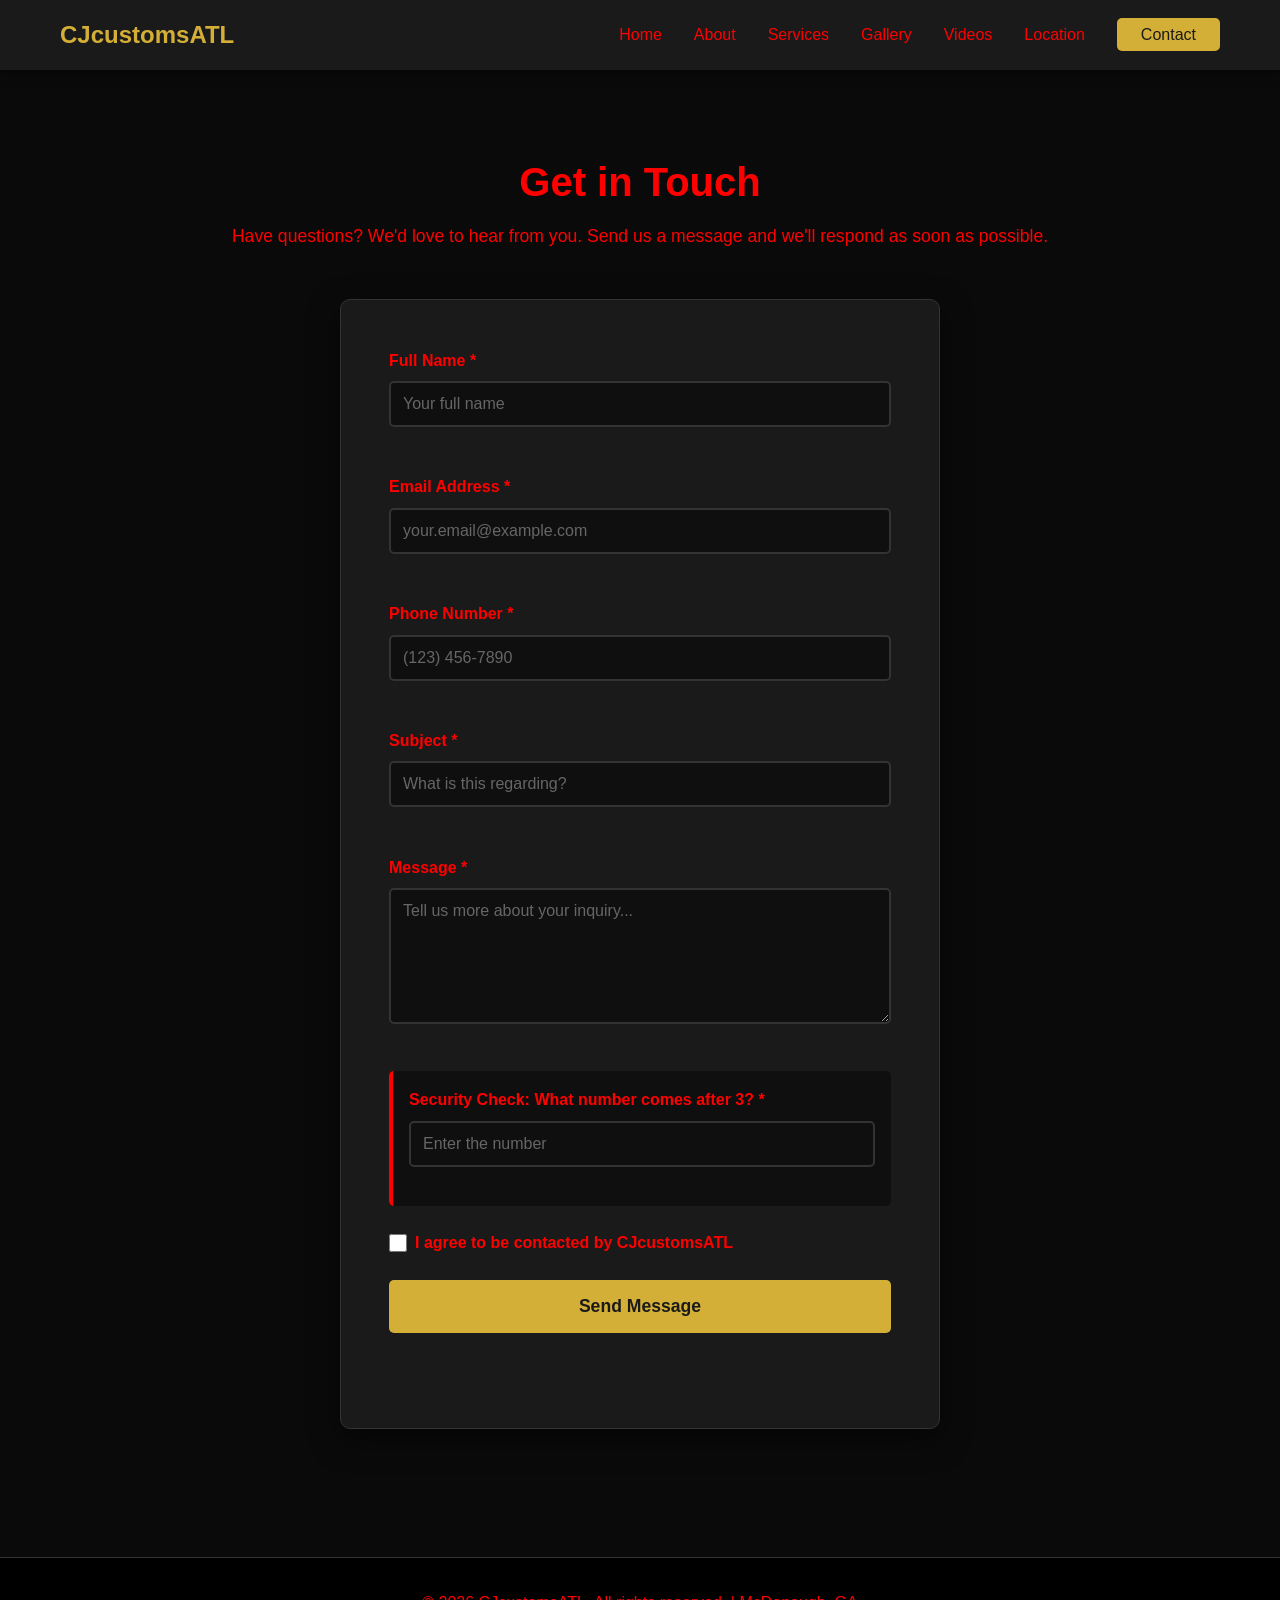
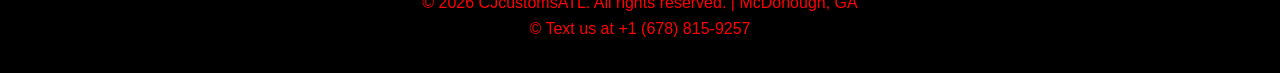
==== commit 176bdb52: "Add contact information to footer" ====
--- a/contact.html
+++ b/contact.html
@@ -136,9 +136,10 @@
     <footer class="footer">
         <div class="container">
             <p>&copy; 2026 CJcustomsATL. All rights reserved. | McDonough, GA</p>
+            <p>&copy; Text us at +1 (678) 815-9257</p>
         </div>
     </footer>
 
     <script src="script.js"></script>
 </body>
-</html>+</html>
--- a/styles.css
+++ b/styles.css
@@ -8,7 +8,7 @@
     --primary-color: #d4af37;
     --secondary-color: #1a1a1a;
     --text-color: #ffffff;
-    --light-text: #cccccc;
+    --light-text: #ff0000;
     --bg-color: #0a0a0a;
     --white: #ffffff;
     --error-color: #e74c3c;
@@ -64,7 +64,7 @@
 }
 
 .nav-link {
-    color: var(--white);
+    color: #ff0000;
     text-decoration: none;
     transition: color 0.3s ease;
     font-weight: 500;
@@ -72,7 +72,7 @@
 
 .nav-link:hover,
 .nav-link.active {
-    color: var(--primary-color);
+    color: #ff6666;
 }
 
 .cta-link {
@@ -107,7 +107,7 @@
     background: linear-gradient(135deg, var(--secondary-color) 0%, #0f0f0f 100%);
     color: var(--white);
     padding: 0;
-    min-height: 100vh;
+    height: 100vh;
     display: flex;
     align-items: center;
     justify-content: center;
@@ -125,43 +125,46 @@
     background: radial-gradient(circle at 20% 50%, rgba(212, 175, 55, 0.1) 0%, transparent 50%),
                 radial-gradient(circle at 80% 80%, rgba(212, 175, 55, 0.05) 0%, transparent 50%);
     pointer-events: none;
+    z-index: 0;
 }
 
 .hero-content {
-    position: relative;
-    z-index: 2;
-    animation: fadeInUp 0.8s ease;
+    position: absolute;
+    top: 0;
+    left: 0;
+    width: 100%;
+    height: 100%;
+    z-index: 1;
     display: flex;
     flex-direction: column;
     align-items: center;
     justify-content: center;
+    animation: fadeInUp 0.8s ease;
 }
 
 .hero-logo-fullscreen {
-    height: 300px;
-    width: auto;
-    object-fit: contain;
-    margin-bottom: 2rem;
+    width: 100%;
+    height: 100%;
+    object-fit: cover;
     animation: twinkle 2s ease-in-out infinite;
 }
 
 .hero-title {
-    font-size: 3.5rem;
-    font-weight: bold;
-    margin-bottom: 1rem;
-    color: var(--primary-color);
+    display: none;
 }
 
 .hero-subtitle {
-    font-size: 1.8rem;
-    margin-bottom: 0.5rem;
-    color: var(--primary-color);
+    display: none;
 }
 
 .hero-description {
-    font-size: 1.1rem;
-    margin-bottom: 2rem;
-    color: var(--light-text);
+    display: none;
+}
+
+.hero .btn-primary {
+    position: absolute;
+    bottom: 20px;
+    z-index: 3;
 }
 
 /* ===== BUTTONS ===== */
@@ -203,7 +206,7 @@
     font-size: 2.5rem;
     text-align: center;
     margin-bottom: 3rem;
-    color: var(--primary-color);
+    color: #ff0000;
     position: relative;
     display: inline-block;
     width: 100%;
@@ -217,7 +220,7 @@
     transform: translateX(-50%);
     width: 60px;
     height: 4px;
-    background-color: var(--primary-color);
+    background-color: #ff0000;
     border-radius: 2px;
 }
 
@@ -235,7 +238,7 @@
 
 .about-text p {
     font-size: 1.1rem;
-    color: var(--light-text);
+    color: #ff0000;
     margin-bottom: 1.5rem;
     line-height: 1.8;
 }
@@ -258,17 +261,17 @@
 
 .stat:hover {
     transform: translateY(-5px);
-    border-color: var(--primary-color);
+    border-color: #ff0000;
 }
 
 .stat h3 {
-    color: var(--primary-color);
+    color: #ff0000;
     font-size: 2rem;
     margin-bottom: 0.5rem;
 }
 
 .stat p {
-    color: var(--light-text);
+    color: #ff0000;
 }
 
 /* ===== SERVICES SECTION ===== */
@@ -294,24 +297,24 @@
 
 .service-card:hover {
     transform: translateY(-10px);
-    box-shadow: 0 15px 35px rgba(212, 175, 55, 0.2);
-    border-color: var(--primary-color);
+    box-shadow: 0 15px 35px rgba(255, 0, 0, 0.2);
+    border-color: #ff0000;
 }
 
 .service-icon {
     font-size: 3rem;
-    color: var(--primary-color);
+    color: #ff0000;
     margin-bottom: 1rem;
 }
 
 .service-card h3 {
     font-size: 1.5rem;
     margin-bottom: 1rem;
-    color: var(--white);
+    color: #ff0000;
 }
 
 .service-card p {
-    color: var(--light-text);
+    color: #ff0000;
     line-height: 1.6;
 }
 
@@ -332,7 +335,7 @@
     padding: 0.75rem 1.5rem;
     border: 2px solid var(--border-color);
     background-color: transparent;
-    color: var(--light-text);
+    color: #ff0000;
     cursor: pointer;
     border-radius: 25px;
     transition: all 0.3s ease;
@@ -342,9 +345,9 @@
 
 .gallery-filter:hover,
 .gallery-filter.active {
-    background-color: var(--primary-color);
-    color: var(--secondary-color);
-    border-color: var(--primary-color);
+    background-color: #ff0000;
+    color: var(--white);
+    border-color: #ff0000;
 }
 
 .gallery-grid {
@@ -369,8 +372,8 @@
 
 .gallery-item:hover {
     transform: translateY(-10px);
-    box-shadow: 0 15px 35px rgba(212, 175, 55, 0.3);
-    border-color: var(--primary-color);
+    box-shadow: 0 15px 35px rgba(255, 0, 0, 0.3);
+    border-color: #ff0000;
 }
 
 .gallery-image {
@@ -418,13 +421,13 @@
 .gallery-item h3 {
     padding: 1rem;
     font-size: 1.2rem;
-    color: var(--white);
+    color: #ff0000;
     margin: 0;
 }
 
 .gallery-item p {
     padding: 0 1rem 1rem;
-    color: var(--light-text);
+    color: #ff0000;
     font-size: 0.9rem;
     margin: 0;
 }
@@ -465,7 +468,7 @@
 }
 
 .lightbox-caption {
-    color: var(--white);
+    color: #ff0000;
     font-size: 1.1rem;
     text-align: center;
 }
@@ -531,8 +534,8 @@
 
 .video-item:hover {
     transform: translateY(-10px);
-    box-shadow: 0 15px 35px rgba(212, 175, 55, 0.3);
-    border-color: var(--primary-color);
+    box-shadow: 0 15px 35px rgba(255, 0, 0, 0.3);
+    border-color: #ff0000;
 }
 
 .video-wrapper {
@@ -556,13 +559,13 @@
 .video-item h3 {
     padding: 1.5rem 1.5rem 0.5rem;
     font-size: 1.3rem;
-    color: var(--white);
+    color: #ff0000;
     margin: 0;
 }
 
 .video-item p {
     padding: 0 1.5rem 1.5rem;
-    color: var(--light-text);
+    color: #ff0000;
     margin: 0;
     line-height: 1.6;
 }
@@ -577,13 +580,13 @@
 .location-info h3 {
     font-size: 2rem;
     margin-bottom: 1rem;
-    color: var(--primary-color);
+    color: #ff0000;
 }
 
 .location-info p {
     font-size: 1.1rem;
     margin-bottom: 1rem;
-    color: var(--light-text);
+    color: #ff0000;
 }
 
 .location-details {
@@ -591,11 +594,12 @@
     padding: 2rem;
     border-radius: 10px;
     margin-top: 2rem;
-    border: 1px solid var(--primary-color);
+    border: 1px solid #ff0000;
 }
 
 .location-details p {
     margin-bottom: 0.5rem;
+    color: #ff0000;
 }
 
 /* ===== CONTACT SECTION ===== */
@@ -609,12 +613,12 @@
     font-size: 2.5rem;
     text-align: center;
     margin-bottom: 0.5rem;
-    color: var(--primary-color);
+    color: #ff0000;
 }
 
 .contact-subtitle {
     text-align: center;
-    color: var(--light-text);
+    color: #ff0000;
     margin-bottom: 3rem;
     font-size: 1.1rem;
 }
@@ -644,7 +648,7 @@
 .form-group label {
     margin-bottom: 0.5rem;
     font-weight: 600;
-    color: var(--white);
+    color: #ff0000;
 }
 
 .form-group input,
@@ -656,7 +660,7 @@
     font-size: 1rem;
     transition: border-color 0.3s ease;
     background-color: #0f0f0f;
-    color: var(--white);
+    color: #ff0000;
 }
 
 .form-group input::placeholder,
@@ -667,8 +671,8 @@
 .form-group input:focus,
 .form-group textarea:focus {
     outline: none;
-    border-color: var(--primary-color);
-    box-shadow: 0 0 0 3px rgba(212, 175, 55, 0.1);
+    border-color: #ff0000;
+    box-shadow: 0 0 0 3px rgba(255, 0, 0, 0.1);
 }
 
 .form-group input.error,
@@ -703,7 +707,7 @@
     background-color: #0f0f0f;
     padding: 1rem;
     border-radius: 5px;
-    border-left: 4px solid var(--primary-color);
+    border-left: 4px solid #ff0000;
 }
 
 .checkbox-group {
@@ -718,20 +722,20 @@
     align-items: center;
     gap: 0.5rem;
     cursor: pointer;
-    color: var(--light-text);
+    color: #ff0000;
 }
 
 .checkbox-group input[type="checkbox"] {
     width: 18px;
     height: 18px;
     cursor: pointer;
-    accent-color: var(--primary-color);
+    accent-color: #ff0000;
 }
 
 /* ===== FOOTER ===== */
 .footer {
     background-color: #000000;
-    color: var(--white);
+    color: #ff0000;
     text-align: center;
     padding: 2rem 0;
     margin-top: 3rem;
@@ -790,19 +794,13 @@
     }
 
     .hero {
-        min-height: 100vh;
+        height: 100vh;
     }
 
     .hero-logo-fullscreen {
-        height: 200px;
-    }
-
-    .hero-title {
-        font-size: 2rem;
-    }
-
-    .hero-subtitle {
-        font-size: 1.3rem;
+        width: 100%;
+        height: 100%;
+        object-fit: cover;
     }
 
     .section-title {
@@ -866,11 +864,9 @@
 
 @media (max-width: 480px) {
     .hero-logo-fullscreen {
-        height: 150px;
-    }
-
-    .hero-title {
-        font-size: 1.5rem;
+        width: 100%;
+        height: 100%;
+        object-fit: cover;
     }
 
     .section-title {
@@ -907,4 +903,4 @@
     .lightbox-next {
         display: none;
     }
-}+}
